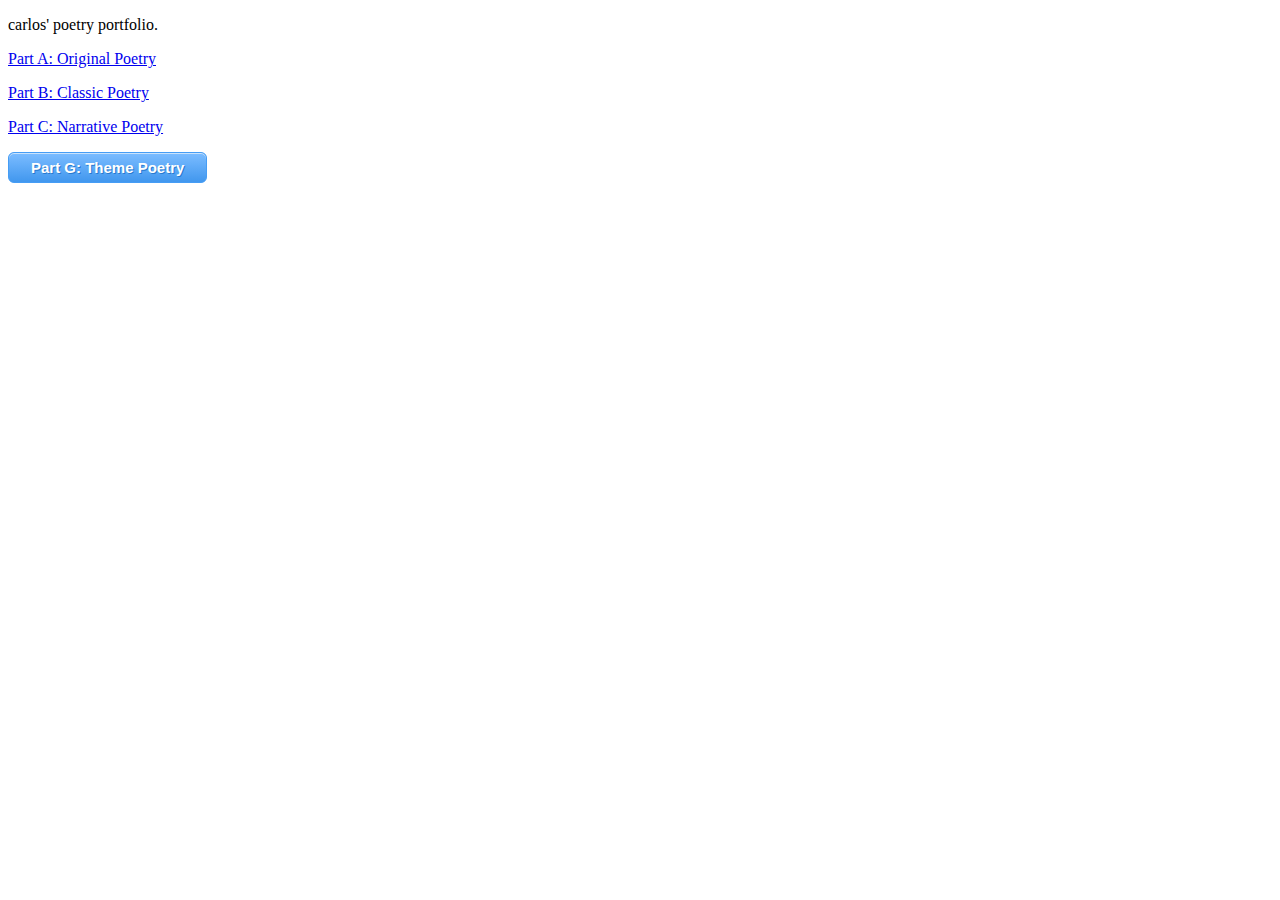
==== index.html @ 55b1aa80 "Restored homepage. for now." ====
<!DOCTYPE html>
<html>
	<head>
		<title> Carlos' Poetry Portfolio </title>
		<link rel = "stylesheet" type = "text/css" href="styles/homepage.css">
	</head>
	<body>
	<p> carlos' poetry portfolio. </p>
	<a href = "originalpoetry/index.html"> Part A: Original Poetry </a>
	<p> </p>
	<a href = "classicpoetry/index.html"> Part B: Classic Poetry </a>
	<p> </p>
	<a href = "narrativepoetry/index.html"> Part C: Narrative Poetry </a>
	<p> </p>
	<a href = "themepoetry/index.html" class = "narrativePoem"> Part G: Theme Poetry </a>
	</body>
</html>
---- styles/homepage.css ----
.narrativePoem {
	-moz-box-shadow:inset 0px 1px 0px 0px #cae3fc;
	-webkit-box-shadow:inset 0px 1px 0px 0px #cae3fc;
	box-shadow:inset 0px 1px 0px 0px #cae3fc;
	background:-webkit-gradient( linear, left top, left bottom, color-stop(0.05, #79bbff), color-stop(1, #4197ee) );
	background:-moz-linear-gradient( center top, #79bbff 5%, #4197ee 100% );
	filter:progid:DXImageTransform.Microsoft.gradient(startColorstr='#79bbff', endColorstr='#4197ee');
	background-color:#79bbff;
	-moz-border-radius:6px;
	-webkit-border-radius:6px;
	border-radius:6px;
	border:1px solid #469df5;
	display:inline-block;
	color:#ffffff;
	font-family:arial;
	font-size:15px;
	font-weight:bold;
	padding:6px 22px;
	text-decoration:none;
	text-shadow:1px 1px 0px #287ace;
}.narrativePoem:hover {
	background:-webkit-gradient( linear, left top, left bottom, color-stop(0.05, #4197ee), color-stop(1, #79bbff) );
	background:-moz-linear-gradient( center top, #4197ee 5%, #79bbff 100% );
	filter:progid:DXImageTransform.Microsoft.gradient(startColorstr='#4197ee', endColorstr='#79bbff');
	background-color:#4197ee;
}.narrativePoem:active {
	position:relative;
	top:1px;
}
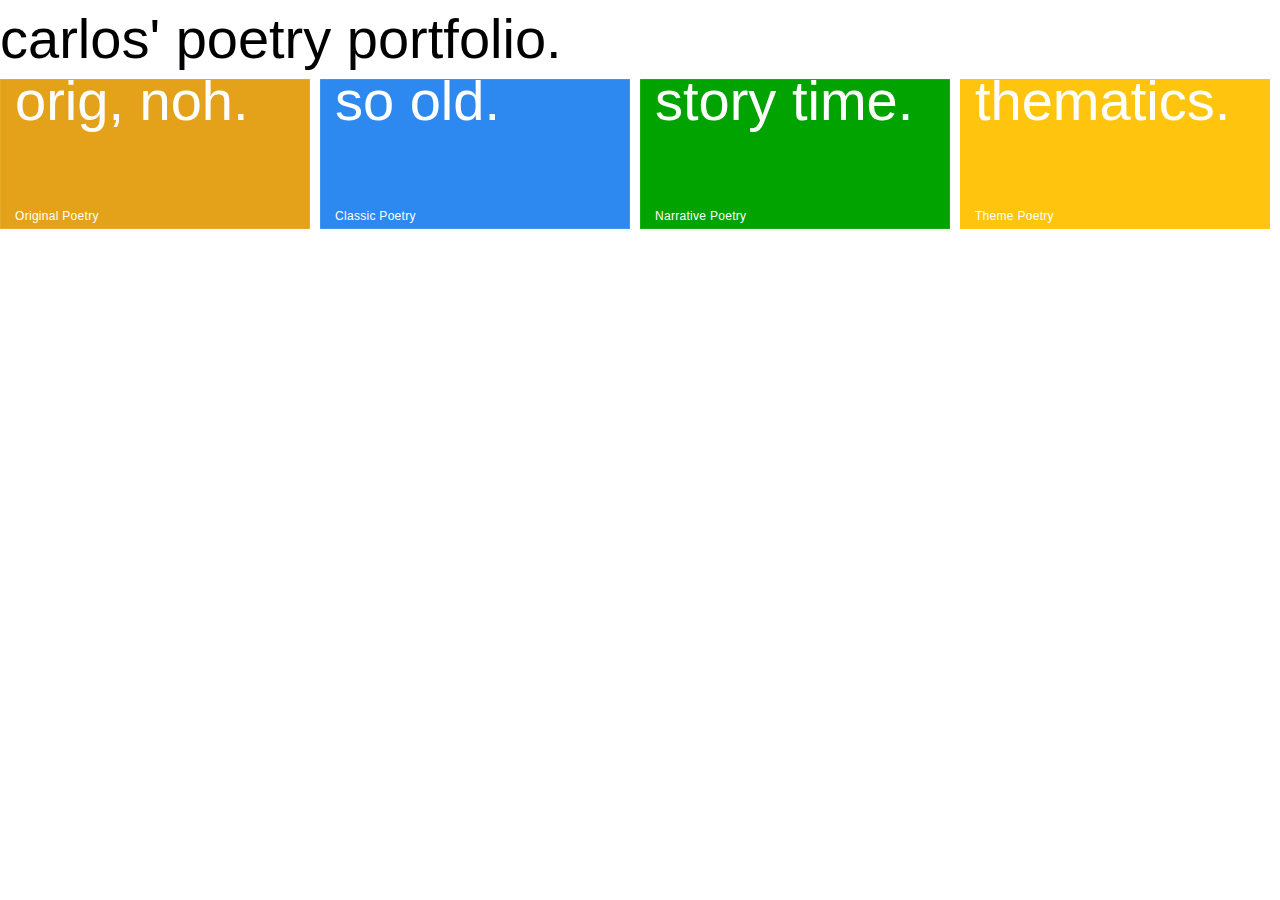
==== commit f51988c4: "Metro-fied home page. Have to marginate, but looks awesome already." ====
--- a/index.html
+++ b/index.html
@@ -3,15 +3,63 @@
 	<head>
 		<title> Carlos' Poetry Portfolio </title>
 		<link rel = "stylesheet" type = "text/css" href="styles/homepage.css">
+		<link rel = "stylesheet" type = "text/css" href="metrouicss/css/modern.css">
 	</head>
 	<body>
-	<p> carlos' poetry portfolio. </p>
-	<a href = "originalpoetry/index.html"> Part A: Original Poetry </a>
+	<h1> carlos' poetry portfolio. </h1>
 	<p> </p>
-	<a href = "classicpoetry/index.html"> Part B: Classic Poetry </a>
-	<p> </p>
-	<a href = "narrativepoetry/index.html"> Part C: Narrative Poetry </a>
-	<p> </p>
-	<a href = "themepoetry/index.html" class = "narrativePoem"> Part G: Theme Poetry </a>
+		<!-- ORIGINAL POETRY
+		------------------------------------>
+		<a href = "originalpoetry/index.html">
+		<div class = "tile double bg-color-orange">
+			<div class = "tile-content">
+				<h1> orig, noh. </h1>
+				<div class = "brand">
+					<span class = "name"> Original Poetry </span>
+				</div>
+			</div>
+		</div>
+		</a>
+		
+		<!-- CLASSIC POETRY
+		----------------------------------->
+		<a href = "classicpoetry/index.html">
+		<div class = "tile double bg-color-blue">
+			<div class = "tile-content">
+				<h1> so old. </h1>
+				<div class = "brand">
+					<span class = "name"> Classic Poetry </span>
+				</div>
+			</div>
+		</div>
+		</a>
+	
+		<!-- NARRATIVE POETRY
+		---------------------------------->
+		<a href = "narrativepoetry/index.html">
+		<div class = "tile double bg-color-green">
+			<div class = "tile-content">
+				<h1> story time. </h1>
+				<div class = "brand">
+					<span class = "name"> Narrative Poetry </span>
+				</div>
+			</div>
+		</div>
+		</a>
+	
+	<!-- THEME POETRY
+	------------------------------------>
+	<a href = "themepoetry/index.html"> 
+	<div class = "tile double">
+		<div class = "tile-content bg-color-yellow">
+			<h1> thematics. </h1>
+			<div class = "brand">
+				<span class = "name"> Theme Poetry </span>
+			</div>
+		</div>
+	</div>
+	</a>
+	
+	</a>
 	</body>
 </html>--- a/metrouicss/css/modern.css
+++ b/metrouicss/css/modern.css
@@ -0,0 +1,6139 @@
+/*
+ * Metro UI CSS v 0.1.6
+ * Copyright 2012 Sergey Pimenov
+ * Licensed under the MIT Lilcense
+ */
+/*! normalize.css 2012-03-11T12:53 UTC - http://github.com/necolas/normalize.css */
+/* =============================================================================
+   HTML5 display definitions
+   ========================================================================== */
+/*
+ * Corrects block display not defined in IE6/7/8/9 & FF3
+ */
+article,
+aside,
+details,
+figcaption,
+figure,
+footer,
+header,
+hgroup,
+nav,
+section,
+summary {
+  display: block;
+}
+/*
+ * Corrects inline-block display not defined in IE6/7/8/9 & FF3
+ */
+audio,
+canvas,
+video {
+  display: inline-block;
+  *display: inline;
+  *zoom: 1;
+}
+/*
+ * Prevents modern browsers from displaying 'audio' without controls
+ * Remove excess height in iOS5 devices
+ */
+audio:not([controls]) {
+  display: none;
+  height: 0;
+}
+/*
+ * Addresses styling for 'hidden' attribute not present in IE7/8/9, FF3, S4
+ * Known issue: no IE6 support
+ */
+[hidden] {
+  display: none;
+}
+/* =============================================================================
+   Base
+   ========================================================================== */
+/*
+ * 1. Corrects text resizing oddly in IE6/7 when body font-size is set using em units
+ *    http://clagnut.com/blog/348/#c790
+ * 2. Prevents iOS text size adjust after orientation change, without disabling user zoom
+ *    www.456bereastreet.com/archive/201012/controlling_text_size_in_safari_for_ios_without_disabling_user_zoom/
+ */
+html {
+  font-size: 100%;
+  /* 1 */
+
+  -webkit-text-size-adjust: 100%;
+  /* 2 */
+
+  -ms-text-size-adjust: 100%;
+  /* 2 */
+
+}
+/*
+ * Addresses font-family inconsistency between 'textarea' and other form elements.
+ */
+html,
+button,
+input,
+select,
+textarea {
+  font-family: sans-serif;
+}
+/*
+ * Addresses margins handled incorrectly in IE6/7
+ */
+body {
+  margin: 0;
+}
+/* =============================================================================
+   Links
+   ========================================================================== */
+/*
+ * Addresses outline displayed oddly in Chrome
+ */
+a:focus {
+  outline: thin dotted;
+}
+/*
+ * Improves readability when focused and also mouse hovered in all browsers
+ * people.opera.com/patrickl/experiments/keyboard/test
+ */
+a:hover,
+a:active {
+  outline: 0;
+}
+/* =============================================================================
+   Typography
+   ========================================================================== */
+/*
+ * Addresses font sizes and margins set differently in IE6/7
+ * Addresses font sizes within 'section' and 'article' in FF4+, Chrome, S5
+ */
+h1 {
+  font-size: 2em;
+  margin: 0.67em 0;
+}
+h2 {
+  font-size: 1.5em;
+  margin: 0.83em 0;
+}
+h3 {
+  font-size: 1.17em;
+  margin: 1em 0;
+}
+h4 {
+  font-size: 1em;
+  margin: 1.33em 0;
+}
+h5 {
+  font-size: 0.83em;
+  margin: 1.67em 0;
+}
+h6 {
+  font-size: 0.75em;
+  margin: 2.33em 0;
+}
+/*
+ * Addresses styling not present in IE7/8/9, S5, Chrome
+ */
+abbr[title] {
+  border-bottom: 1px dotted;
+}
+/*
+ * Addresses style set to 'bolder' in FF3+, S4/5, Chrome
+*/
+b,
+strong {
+  font-weight: bold;
+}
+blockquote {
+  margin: 1em 40px;
+}
+/*
+ * Addresses styling not present in S5, Chrome
+ */
+dfn {
+  font-style: italic;
+}
+/*
+ * Addresses styling not present in IE6/7/8/9
+ */
+mark {
+  background: #ff0;
+  color: #000;
+}
+/*
+ * Addresses margins set differently in IE6/7
+ */
+p,
+pre {
+  margin: 1em 0;
+}
+/*
+ * Corrects font family set oddly in IE6, S4/5, Chrome
+ * en.wikipedia.org/wiki/User:Davidgothberg/Test59
+ */
+pre,
+code,
+kbd,
+samp {
+  font-family: monospace, serif;
+  _font-family: 'courier new', monospace;
+  font-size: 1em;
+}
+/*
+ * Improves readability of pre-formatted text in all browsers
+ */
+pre {
+  white-space: pre;
+  white-space: pre-wrap;
+  word-wrap: break-word;
+}
+/*
+ * 1. Addresses CSS quotes not supported in IE6/7
+ * 2. Addresses quote property not supported in S4
+ */
+/* 1 */
+q {
+  quotes: none;
+}
+/* 2 */
+q:before,
+q:after {
+  content: '';
+  content: none;
+}
+small {
+  font-size: 75%;
+}
+/*
+ * Prevents sub and sup affecting line-height in all browsers
+ * gist.github.com/413930
+ */
+sub,
+sup {
+  font-size: 75%;
+  line-height: 0;
+  position: relative;
+  vertical-align: baseline;
+}
+sup {
+  top: -0.5em;
+}
+sub {
+  bottom: -0.25em;
+}
+/* =============================================================================
+   Lists
+   ========================================================================== */
+/*
+ * Addresses margins set differently in IE6/7
+ */
+dl,
+menu,
+ol,
+ul {
+  margin: 1em 0;
+}
+dd {
+  margin: 0 0 0 40px;
+}
+/*
+ * Addresses paddings set differently in IE6/7
+ */
+menu,
+ol,
+ul {
+  padding: 0 0 0 40px;
+}
+/*
+ * Corrects list images handled incorrectly in IE7
+ */
+nav ul,
+nav ol {
+  list-style: none;
+  list-style-image: none;
+}
+/* =============================================================================
+   Embedded content
+   ========================================================================== */
+/*
+ * 1. Removes border when inside 'a' element in IE6/7/8/9, FF3
+ * 2. Improves image quality when scaled in IE7
+ *    code.flickr.com/blog/2008/11/12/on-ui-quality-the-little-things-client-side-image-resizing/
+ */
+img {
+  border: 0;
+  /* 1 */
+
+  -ms-interpolation-mode: bicubic;
+  /* 2 */
+
+}
+/*
+ * Corrects overflow displayed oddly in IE9
+ */
+svg:not(:root) {
+  overflow: hidden;
+}
+/* =============================================================================
+   Figures
+   ========================================================================== */
+/*
+ * Addresses margin not present in IE6/7/8/9, S5, O11
+ */
+figure {
+  margin: 0;
+}
+/* =============================================================================
+   Forms
+   ========================================================================== */
+/*
+ * Corrects margin displayed oddly in IE6/7
+ */
+form {
+  margin: 0;
+}
+/*
+ * Define consistent border, margin, and padding
+ */
+fieldset {
+  border: 1px solid #c0c0c0;
+  margin: 0 2px;
+  padding: 0.35em 0.625em 0.75em;
+}
+/*
+ * 1. Corrects color not being inherited in IE6/7/8/9
+ * 2. Corrects text not wrapping in FF3
+ * 3. Corrects alignment displayed oddly in IE6/7
+ */
+legend {
+  border: 0;
+  /* 1 */
+
+  padding: 0;
+  white-space: normal;
+  /* 2 */
+
+  *margin-left: -7px;
+  /* 3 */
+
+}
+/*
+ * 1. Corrects font size not being inherited in all browsers
+ * 2. Addresses margins set differently in IE6/7, FF3+, S5, Chrome
+ * 3. Improves appearance and consistency in all browsers
+ */
+button,
+input,
+select,
+textarea {
+  font-size: 100%;
+  /* 1 */
+
+  margin: 0;
+  /* 2 */
+
+  vertical-align: baseline;
+  /* 3 */
+
+  *vertical-align: middle;
+  /* 3 */
+
+}
+/*
+ * Addresses FF3/4 setting line-height on 'input' using !important in the UA stylesheet
+ */
+button,
+input {
+  line-height: normal;
+  /* 1 */
+
+}
+/*
+ * 1. Improves usability and consistency of cursor style between image-type 'input' and others
+ * 2. Corrects inability to style clickable 'input' types in iOS
+ * 3. Removes inner spacing in IE7 without affecting normal text inputs
+ *    Known issue: inner spacing remains in IE6
+ */
+button,
+input[type="button"],
+input[type="reset"],
+input[type="submit"] {
+  cursor: pointer;
+  /* 1 */
+
+  -webkit-appearance: button;
+  /* 2 */
+
+  *overflow: visible;
+  /* 3 */
+
+}
+/*
+ * Re-set default cursor for disabled elements
+ */
+button[disabled],
+input[disabled] {
+  cursor: default;
+}
+/*
+ * 1. Addresses box sizing set to content-box in IE8/9
+ * 2. Removes excess padding in IE8/9
+ * 3. Removes excess padding in IE7
+      Known issue: excess padding remains in IE6
+ */
+input[type="checkbox"],
+input[type="radio"] {
+  box-sizing: border-box;
+  /* 1 */
+
+  padding: 0;
+  /* 2 */
+
+  *height: 13px;
+  /* 3 */
+
+  *width: 13px;
+  /* 3 */
+
+}
+/*
+ * 1. Addresses appearance set to searchfield in S5, Chrome
+ * 2. Addresses box-sizing set to border-box in S5, Chrome (include -moz to future-proof)
+ */
+input[type="search"] {
+  -webkit-appearance: textfield;
+  /* 1 */
+
+  -moz-box-sizing: content-box;
+  -webkit-box-sizing: content-box;
+  /* 2 */
+
+  box-sizing: content-box;
+}
+/*
+ * Removes inner padding and search cancel button in S5, Chrome on OS X
+ */
+input[type="search"]::-webkit-search-decoration,
+input[type="search"]::-webkit-search-cancel-button {
+  -webkit-appearance: none;
+}
+/*
+ * Removes inner padding and border in FF3+
+ * www.sitepen.com/blog/2008/05/14/the-devils-in-the-details-fixing-dojos-toolbar-buttons/
+ */
+button::-moz-focus-inner,
+input::-moz-focus-inner {
+  border: 0;
+  padding: 0;
+}
+/*
+ * 1. Removes default vertical scrollbar in IE6/7/8/9
+ * 2. Improves readability and alignment in all browsers
+ */
+textarea {
+  overflow: auto;
+  /* 1 */
+
+  vertical-align: top;
+  /* 2 */
+
+}
+/* =============================================================================
+   Tables
+   ========================================================================== */
+/*
+ * Remove most spacing between table cells
+ */
+table {
+  border-collapse: collapse;
+  border-spacing: 0;
+}
+/*
+ * Metro UI CSS
+ * Copyright 2012 Sergey Pimenov
+ * Licensed under the MIT Lilcense
+ *
+ * Routines.less
+ */
+.place-left {
+  float: left !important;
+  margin-right: 10px;
+}
+.place-right {
+  float: right !important;
+  margin-left: 10px;
+}
+.scroll-y,
+.scroll-vertical {
+  overflow-y: scroll;
+}
+.scroll-x,
+.scroll-horizontal {
+  overflow-x: scroll;
+}
+.pos-rel {
+  position: relative;
+}
+.pos-abs {
+  position: absolute;
+}
+.pos-fix {
+  position: fixed;
+}
+.text-left {
+  text-align: left;
+}
+.text-right {
+  text-align: right;
+}
+.text-center {
+  text-align: center;
+}
+.text-justify {
+  text-align: justify;
+}
+.top-left {
+  position: absolute;
+  top: 0;
+  left: 0;
+}
+.top-right {
+  position: absolute;
+  top: 0;
+  right: 0;
+}
+.bottom-right {
+  position: absolute;
+  bottom: 0;
+  right: 0;
+}
+.bottom-left {
+  position: absolute;
+  bottom: 0;
+  left: 0;
+}
+.no-overflow {
+  overflow: hidden;
+}
+.no-display {
+  display: none;
+}
+.as-block {
+  display: block;
+  float: none !important;
+}
+.as-inline-block {
+  display: inline-block;
+}
+.nlm {
+  margin-left: 0 !important;
+}
+.nrm {
+  margin-right: 0 !important;
+}
+.clearfix {
+  *zoom: 1;
+}
+.clearfix:before,
+.clearfix:after {
+  display: table;
+  content: "";
+}
+.clearfix:after {
+  clear: both;
+}
+.padding5 {
+  padding: 5px;
+}
+.padding10 {
+  padding: 10px;
+}
+.padding15 {
+  padding: 15px;
+}
+.padding20 {
+  padding: 20px;
+}
+.padding30 {
+  padding: 30px;
+}
+.padding40 {
+  padding: 40px;
+}
+.padding80 {
+  padding: 80px;
+}
+.selected {
+  border: 4px #2d89ef solid;
+}
+.selected:after {
+  width: 0;
+  height: 0;
+  border-top: 40px solid #2d89ef;
+  border-left: 40px solid transparent;
+  position: absolute;
+  display: block;
+  right: 0;
+  content: ".";
+  top: 0;
+  z-index: 1000;
+}
+.selected:before {
+  position: absolute;
+  content: "\2714";
+  color: #fff;
+  right: 5px;
+  font-family: Tahoma;
+  z-index: 2000;
+}
+.border {
+  border: 1px #ccc solid;
+}
+/*
+ * Metro UI CSS
+ * Copyright 2012 Sergey Pimenov
+ * Licensed under the MIT Lilcense
+ *
+ * Variables.less
+ */
+.fg-color-blue {
+  color: #2d89ef !important;
+}
+.fg-color-blueLight {
+  color: #eff4ff !important;
+}
+.fg-color-blueDark {
+  color: #2b5797 !important;
+}
+.fg-color-green {
+  color: #00a300 !important;
+}
+.fg-color-greenLight {
+  color: #99b433 !important;
+}
+.fg-color-greenDark {
+  color: #1e7145 !important;
+}
+.fg-color-red {
+  color: #b91d47 !important;
+}
+.fg-color-yellow {
+  color: #ffc40d !important;
+}
+.fg-color-orange {
+  color: #e3a21a !important;
+}
+.fg-color-orangeDark {
+  color: #da532c !important;
+}
+.fg-color-pink {
+  color: #9f00a7 !important;
+}
+.fg-color-pinkDark {
+  color: #7e3878 !important;
+}
+.fg-color-purple {
+  color: #603cba !important;
+}
+.fg-color-darken {
+  color: #1d1d1d !important;
+}
+.fg-color-lighten {
+  color: #d5e7ec !important;
+}
+.fg-color-white {
+  color: #ffffff !important;
+}
+.fg-color-grayDark {
+  color: #525252 !important;
+}
+.bg-color-blue {
+  background-color: #2d89ef !important;
+}
+.bg-color-blueLight {
+  background-color: #eff4ff !important;
+}
+.bg-color-blueDark {
+  background-color: #2b5797 !important;
+}
+.bg-color-green {
+  background-color: #00a300 !important;
+}
+.bg-color-greenLight {
+  background-color: #99b433 !important;
+}
+.bg-color-greenDark {
+  background-color: #1e7145 !important;
+}
+.bg-color-red {
+  background-color: #b91d47 !important;
+}
+.bg-color-yellow {
+  background-color: #ffc40d !important;
+}
+.bg-color-orange {
+  background-color: #e3a21a !important;
+}
+.bg-color-orangeDark {
+  background-color: #da532c !important;
+}
+.bg-color-pink {
+  background-color: #9f00a7 !important;
+}
+.bg-color-pinkDark {
+  background-color: #7e3878 !important;
+}
+.bg-color-purple {
+  background-color: #603cba !important;
+}
+.bg-color-darken {
+  background-color: #1d1d1d !important;
+}
+.bg-color-lighten {
+  background-color: #d5e7ec !important;
+}
+.bg-color-white {
+  background-color: #ffffff !important;
+}
+.bg-color-grayDark {
+  background-color: #525252 !important;
+}
+[class*=border-color] {
+  border: 2px solid;
+}
+.border-color-blue {
+  border-color: #2d89ef !important;
+}
+.border-color-blueLight {
+  border-color: #eff4ff !important;
+}
+.border-color-blueDark {
+  border-color: #2b5797 !important;
+}
+.border-color-green {
+  border-color: #00a300 !important;
+}
+.border-color-greenLight {
+  border-color: #99b433 !important;
+}
+.border-color-greenDark {
+  border-color: #1e7145 !important;
+}
+.border-color-red {
+  border-color: #b91d47 !important;
+}
+.border-color-yellow {
+  border-color: #ffc40d !important;
+}
+.border-color-orange {
+  border-color: #e3a21a !important;
+}
+.border-color-orangeDark {
+  border-color: #da532c !important;
+}
+.border-color-pink {
+  border-color: #9f00a7 !important;
+}
+.border-color-pinkDark {
+  border-color: #7e3878 !important;
+}
+.border-color-purple {
+  border-color: #603cba !important;
+}
+.border-color-darken {
+  border-color: #1d1d1d !important;
+}
+.border-color-lighten {
+  border-color: #d5e7ec !important;
+}
+.border-color-white {
+  border-color: #ffffff !important;
+}
+.border-color-grayDark {
+  border-color: #525252 !important;
+}
+*:hover[class=outline-color] {
+  outline: 3px solid;
+}
+.outline-color-blue {
+  outline-color: #2d89ef !important;
+}
+.outline-color-blueLight {
+  outline-color: #eff4ff !important;
+}
+.outline-color-blueDark {
+  outline-color: #2b5797 !important;
+}
+.outline-color-green {
+  outline-color: #00a300 !important;
+}
+.outline-color-greenLight {
+  outline-color: #99b433 !important;
+}
+.outline-color-greenDark {
+  outline-color: #1e7145 !important;
+}
+.outline-color-red {
+  outline-color: #b91d47 !important;
+}
+.outline-color-yellow {
+  outline-color: #ffc40d !important;
+}
+.outline-color-orange {
+  outline-color: #e3a21a !important;
+}
+.outline-color-orangeDark {
+  outline-color: #da532c !important;
+}
+.outline-color-pink {
+  outline-color: #9f00a7 !important;
+}
+.outline-color-pinkDark {
+  outline-color: #7e3878 !important;
+}
+.outline-color-purple {
+  outline-color: #603cba !important;
+}
+.outline-color-darken {
+  outline-color: #1d1d1d !important;
+}
+.outline-color-lighten {
+  outline-color: #d5e7ec !important;
+}
+.outline-color-white {
+  outline-color: #ffffff !important;
+}
+.outline-color-grayDark {
+  outline-color: #525252 !important;
+}
+/*
+ * Metro UI CSS
+ * Copyright 2012 Sergey Pimenov
+ * Licensed under the MIT Lilcense
+ *
+ * Bricks.less
+ *
+ */
+.item-margin {
+  margin: 0 10px 10px 0;
+}
+.column-margin {
+  margin: 0 20px 10px 0;
+}
+.group-margin {
+  margin: 0 80px 10px 0;
+}
+.brick {
+  position: relative;
+  margin: 0 10px 10px 0;
+  display: block;
+  float: none !important;
+}
+.short-brick {
+  position: relative;
+  margin: 0 10px 10px 0;
+  display: block;
+  float: none !important;
+  width: 150px;
+  height: 150px;
+}
+.medium-brick {
+  position: relative;
+  margin: 0 10px 10px 0;
+  display: block;
+  float: none !important;
+  width: 310px;
+  height: 150px;
+}
+/*
+.badge {
+    .brick;
+    width: @subunit*7;
+    height: @subunit*6;
+    padding-top: @subunit;
+    #font > .control;
+    color: @darken;
+    text-align: center;
+}
+*/
+.square {
+  display: block;
+  float: left;
+  margin-right: 10px;
+  height: 20px;
+  width: 20px;
+}
+/*
+ * Metro UI CSS
+ * Copyright 2012 Sergey Pimenov
+ * Licensed under the MIT Lilcense
+ *
+ * Typography.less
+ *
+ */
+@font-face {
+  font-family: 'PT Serif Caption';
+  font-style: normal;
+  font-weight: 400;
+  src: local('PT Serif Caption'), local('PTSerif-Caption'), url(http://themes.googleusercontent.com/static/fonts/ptserifcaption/v4/7xkFOeTxxO1GMC1suOUYWWhBabBbEjGd1iRmpyoZukE.woff) format('woff');
+}
+@font-face {
+  font-family: 'Open Sans';
+  font-style: normal;
+  font-weight: 700;
+  src: local('Open Sans Bold'), local('OpenSans-Bold'), url(http://themes.googleusercontent.com/static/fonts/opensans/v6/k3k702ZOKiLJc3WVjuplzJ1r3JsPcQLi8jytr04NNhU.woff) format('woff');
+}
+@font-face {
+  font-family: 'Open Sans';
+  font-style: normal;
+  font-weight: 300;
+  src: local('Open Sans Light'), local('OpenSans-Light'), url(http://themes.googleusercontent.com/static/fonts/opensans/v6/DXI1ORHCpsQm3Vp6mXoaTZ1r3JsPcQLi8jytr04NNhU.woff) format('woff');
+}
+@font-face {
+  font-family: 'Open Sans';
+  font-style: normal;
+  font-weight: 800;
+  src: local('Open Sans Extrabold'), local('OpenSans-Extrabold'), url(http://themes.googleusercontent.com/static/fonts/opensans/v6/EInbV5DfGHOiMmvb1Xr-hp1r3JsPcQLi8jytr04NNhU.woff) format('woff');
+}
+@font-face {
+  font-family: 'Open Sans';
+  font-style: normal;
+  font-weight: 400;
+  src: local('Open Sans'), local('OpenSans'), url(http://themes.googleusercontent.com/static/fonts/opensans/v6/K88pR3goAWT7BTt32Z01mz8E0i7KZn-EPnyo3HZu7kw.woff) format('woff');
+}
+.text-rest-state {
+  color: #000000;
+}
+.text-rest2-state {
+  color: rgba(0, 0, 0, 0.6);
+}
+.text-hover-state {
+  color: rgba(0, 0, 0, 0.8);
+}
+.text-pressed-state {
+  color: rgba(0, 0, 0, 0.4);
+}
+#font .header {
+  font-family: 'Segoe UI Light', 'Open Sans', Verdana, Arial, Helvetica, sans-serif;
+  font-weight: 200;
+  font-size: 42pt;
+  letter-spacing: 0.00em;
+  line-height: 44pt;
+}
+#font .subheader,
+#font .subheader-secondary {
+  font-family: 'Segoe UI Light', 'Open Sans', Verdana, Arial, Helvetica, sans-serif;
+  font-weight: 200;
+  font-size: 20pt;
+  letter-spacing: 0.01em;
+  line-height: 24pt;
+}
+#font .subheader-smaller,
+#font .subheader-secondary-smaller {
+  font-family: 'Segoe UI Light', 'Open Sans', Verdana, Arial, Helvetica, sans-serif;
+  font-weight: 200;
+  letter-spacing: 0.01em;
+  line-height: 24pt;
+  font-size: 16pt;
+}
+#font .small-subheader,
+#font .small-subheader-secondary {
+  font-family: 'Segoe UI Semibold', 'Open Sans', Verdana, Arial, Helvetica, sans-serif;
+  font-weight: 600;
+  font-size: 11pt;
+  letter-spacing: 0.01em;
+  line-height: 14pt;
+}
+#font .navigation {
+  font-family: 'Segoe UI', 'Open Sans', Verdana, Arial, Helvetica, sans-serif;
+  font-weight: 400;
+  font-size: 11pt;
+  letter-spacing: 0.01em;
+  line-height: 14pt;
+}
+#font .body,
+#font .body-secondary,
+#font .normal {
+  font-family: 'Segoe UI Semilight', 'Open Sans', Verdana, Arial, Helvetica, sans-serif;
+  font-weight: 300;
+  font-size: 11pt;
+  letter-spacing: 0.02em;
+  line-height: 20px;
+}
+#font .link {
+  font-family: 'Segoe UI', 'Open Sans', Verdana, Arial, Helvetica, sans-serif;
+  font-weight: 400;
+  font-size: 11pt;
+}
+#font .tertiary,
+#font .tertiary-secondary {
+  font-family: 'Segoe UI', 'Open Sans', Verdana, Arial, Helvetica, sans-serif;
+  font-weight: 400;
+  font-size: 9pt;
+}
+#font .control {
+  font-family: 'Segoe UI', 'Open Sans', Verdana, Arial, Helvetica, sans-serif;
+  font-weight: 400;
+  font-size: 9pt;
+}
+#font .small {
+  font-family: 'Segoe UI', 'Open Sans', Verdana, Arial, Helvetica, sans-serif;
+  font-weight: 300;
+  font-size: 8pt;
+}
+#font .long-text {
+  font-family: 'PT Serif Caption', sans-serif, serif !important;
+  font-weight: 300;
+  font-size: 10pt;
+  letter-spacing: 0.02em;
+  line-height: 20px;
+}
+#font .long-text-smaller {
+  font-family: 'PT Serif Caption', sans-serif, serif !important;
+  font-weight: 300;
+  font-size: 10pt;
+  letter-spacing: 0.02em;
+  line-height: 20px;
+  font-size: 9pt;
+}
+#font .long-text-lead {
+  font-family: 'PT Serif Caption', sans-serif, serif !important;
+  font-weight: 300;
+  font-size: 10pt;
+  letter-spacing: 0.02em;
+  line-height: 20px;
+  font-size: 20pt;
+}
+#state .header,
+#state .subheader,
+#state .small-subheader,
+#state .navigation,
+#state .body,
+#state .tertiary {
+  color: #000000;
+}
+#state .header:hover,
+#state .subheader:hover,
+#state .small-subheader:hover,
+#state .navigation:hover,
+#state .body:hover,
+#state .tertiary:hover {
+  color: rgba(0, 0, 0, 0.8);
+}
+#state .header:active,
+#state .subheader:active,
+#state .small-subheader:active,
+#state .navigation:active,
+#state .body:active,
+#state .tertiary:active {
+  color: rgba(0, 0, 0, 0.4);
+}
+#state .subheader-secondary,
+#state .subheader-secondary-smaller,
+#state .small-subheader,
+#state .small-subheader-secondary,
+#state .body-secondary,
+#state .tertiary-secondary {
+  color: rgba(0, 0, 0, 0.6);
+}
+#state .subheader-secondary:hover,
+#state .subheader-secondary-smaller:hover,
+#state .small-subheader:hover,
+#state .small-subheader-secondary:hover,
+#state .body-secondary:hover,
+#state .tertiary-secondary:hover {
+  color: rgba(0, 0, 0, 0.8);
+}
+#state .subheader-secondary:active,
+#state .subheader-secondary-smaller:active,
+#state .small-subheader:active,
+#state .small-subheader-secondary:active,
+#state .body-secondary:active,
+#state .tertiary-secondary:active {
+  color: rgba(0, 0, 0, 0.4);
+}
+#state .link {
+  color: #2e92cf;
+}
+#state .link:hover {
+  color: rgba(45, 173, 237, 0.8);
+}
+#state .link:active {
+  color: rgba(45, 173, 237, 0.6);
+}
+a,
+.link {
+  font-family: 'Segoe UI', 'Open Sans', Verdana, Arial, Helvetica, sans-serif;
+  font-weight: 400;
+  font-size: 11pt;
+  color: #2e92cf;
+  text-decoration: none;
+}
+a:hover,
+.link:hover {
+  color: rgba(45, 173, 237, 0.8);
+}
+a:active,
+.link:active {
+  color: rgba(45, 173, 237, 0.6);
+}
+h1,
+h2,
+h3,
+h4,
+h5,
+h6 {
+  margin: 10px 0;
+  padding: 0;
+}
+h1 {
+  font-family: 'Segoe UI Light', 'Open Sans', Verdana, Arial, Helvetica, sans-serif;
+  font-weight: 200;
+  font-size: 42pt;
+  letter-spacing: 0.00em;
+  line-height: 44pt;
+  color: #000000;
+}
+h1:hover {
+  color: rgba(0, 0, 0, 0.8);
+}
+h1:active {
+  color: rgba(0, 0, 0, 0.4);
+}
+h2 {
+  font-family: 'Segoe UI Light', 'Open Sans', Verdana, Arial, Helvetica, sans-serif;
+  font-weight: 200;
+  font-size: 20pt;
+  letter-spacing: 0.01em;
+  line-height: 24pt;
+  color: #000000;
+}
+h2:hover {
+  color: rgba(0, 0, 0, 0.8);
+}
+h2:active {
+  color: rgba(0, 0, 0, 0.4);
+}
+h3 {
+  font-family: 'Segoe UI Light', 'Open Sans', Verdana, Arial, Helvetica, sans-serif;
+  font-weight: 200;
+  font-size: 20pt;
+  letter-spacing: 0.01em;
+  line-height: 24pt;
+  color: rgba(0, 0, 0, 0.6);
+  font-size: 16pt;
+  line-height: 24px;
+}
+h3:hover {
+  color: rgba(0, 0, 0, 0.8);
+}
+h3:active {
+  color: rgba(0, 0, 0, 0.4);
+}
+h4 {
+  font-family: 'Segoe UI Semibold', 'Open Sans', Verdana, Arial, Helvetica, sans-serif;
+  font-weight: 600;
+  font-size: 11pt;
+  letter-spacing: 0.01em;
+  line-height: 14pt;
+  color: #000000;
+  color: rgba(0, 0, 0, 0.6);
+}
+h4:hover {
+  color: rgba(0, 0, 0, 0.8);
+}
+h4:active {
+  color: rgba(0, 0, 0, 0.4);
+}
+h4:hover {
+  color: rgba(0, 0, 0, 0.8);
+}
+h4:active {
+  color: rgba(0, 0, 0, 0.4);
+}
+h5 {
+  font-family: 'Segoe UI Semibold', 'Open Sans', Verdana, Arial, Helvetica, sans-serif;
+  font-weight: 600;
+  font-size: 11pt;
+  letter-spacing: 0.01em;
+  line-height: 14pt;
+  color: rgba(0, 0, 0, 0.6);
+  font-size: 90%;
+}
+h5:hover {
+  color: rgba(0, 0, 0, 0.8);
+}
+h5:active {
+  color: rgba(0, 0, 0, 0.4);
+}
+h6 {
+  font-family: 'Segoe UI Semibold', 'Open Sans', Verdana, Arial, Helvetica, sans-serif;
+  font-weight: 600;
+  font-size: 11pt;
+  letter-spacing: 0.01em;
+  line-height: 14pt;
+  color: rgba(0, 0, 0, 0.6);
+  font-size: 80%;
+}
+h6:hover {
+  color: rgba(0, 0, 0, 0.8);
+}
+h6:active {
+  color: rgba(0, 0, 0, 0.4);
+}
+body,
+p {
+  font-family: 'Segoe UI Semilight', 'Open Sans', Verdana, Arial, Helvetica, sans-serif;
+  font-weight: 300;
+  font-size: 11pt;
+  letter-spacing: 0.02em;
+  line-height: 20px;
+}
+p.long-text {
+  font-family: 'PT Serif Caption', sans-serif, serif !important;
+  font-weight: 300;
+  font-size: 10pt;
+  letter-spacing: 0.02em;
+  line-height: 20px;
+}
+p {
+  margin: 0 0 10px;
+}
+p.indent:first-letter {
+  padding-left: 25px;
+}
+.lead {
+  font-size: 120%;
+  line-height: 26px;
+}
+.tertiary-info-text,
+.tertiary-text {
+  font-family: 'Segoe UI', 'Open Sans', Verdana, Arial, Helvetica, sans-serif;
+  font-weight: 400;
+  font-size: 9pt;
+  color: #000000;
+}
+.tertiary-info-text:hover,
+.tertiary-text:hover {
+  color: rgba(0, 0, 0, 0.8);
+}
+.tertiary-info-text:active,
+.tertiary-text:active {
+  color: rgba(0, 0, 0, 0.4);
+}
+.tertiary-info-secondary-text,
+.tertiary-secondary-text {
+  font-family: 'Segoe UI', 'Open Sans', Verdana, Arial, Helvetica, sans-serif;
+  font-weight: 400;
+  font-size: 9pt;
+  color: rgba(0, 0, 0, 0.6);
+}
+.tertiary-info-secondary-text:hover,
+.tertiary-secondary-text:hover {
+  color: rgba(0, 0, 0, 0.8);
+}
+.tertiary-info-secondary-text:active,
+.tertiary-secondary-text:active {
+  color: rgba(0, 0, 0, 0.4);
+}
+abbr.initialism {
+  font-size: 90%;
+  text-transform: uppercase !important;
+}
+abbr[title] {
+  cursor: help !important;
+}
+address {
+  display: block;
+  margin-bottom: 20px;
+  font-family: 'Segoe UI Semilight', 'Open Sans', Verdana, Arial, Helvetica, sans-serif;
+  font-weight: 300;
+  font-size: 11pt;
+  letter-spacing: 0.02em;
+  line-height: 20px;
+  line-height: 20px;
+  font-style: normal;
+}
+blockquote {
+  margin: 0;
+  padding: 5px 20px;
+  border-left: 4px #ccc solid;
+  display: block;
+  background-color: rgba(204, 204, 204, 0.1);
+}
+blockquote p {
+  margin-bottom: 0;
+}
+blockquote small:before {
+  content: '\2014';
+  color: rgba(0, 0, 0, 0.4);
+  margin-right: 5px;
+}
+blockquote.place-right {
+  float: none !important;
+  text-align: right;
+  border: 0;
+  border-right: 4px #ccc solid;
+}
+blockquote.place-right small {
+  text-align: right;
+}
+blockquote.place-right small:before {
+  content: "";
+}
+blockquote.place-right small:after {
+  content: '\2014';
+  color: rgba(0, 0, 0, 0.4);
+  margin-left: 5px;
+}
+ul,
+ol {
+  padding: 0;
+  margin: 0 0 10px 0px;
+  display: block;
+}
+ul:nth-child(1) {
+  margin-left: 25px;
+}
+ul ul,
+ul ol,
+ol ol,
+ol ul {
+  margin-bottom: 0 !important;
+}
+ul {
+  list-style-position: inside;
+  list-style-type: disc;
+}
+ul ul {
+  list-style-type: circle;
+}
+ul,
+ol {
+  list-style-position: inside;
+}
+ul li,
+ol li {
+  display: list-item;
+  font-size: 14px;
+  line-height: 20px;
+}
+ol {
+  list-style-type: decimal;
+}
+ul.unstyled,
+ol.unstyled,
+.unstyled {
+  margin-left: 0;
+  list-style: none;
+}
+/*
+ * Metro UI CSS
+ * Copyright 2012 Sergey Pimenov
+ * Licensed under the MIT Lilcense
+ *
+ * Layout.less
+ */
+*,
+*:after,
+*:before {
+  -webkit-box-sizing: border-box;
+  -moz-box-sizing: border-box;
+  box-sizing: border-box;
+}
+.one-column {
+  -moz-columns: 1;
+  -webkit-columns: 1;
+  columns: 1;
+  -moz-column-gap: 20px;
+  -webkit-column-gap: 20px;
+  column-gap: 20px;
+}
+.two-columns {
+  -moz-columns: 2;
+  -webkit-columns: 2;
+  columns: 2;
+  -moz-column-gap: 20px;
+  -webkit-column-gap: 20px;
+  column-gap: 20px;
+}
+.three-columns {
+  -moz-columns: 3;
+  -webkit-columns: 3;
+  columns: 3;
+  -moz-column-gap: 20px;
+  -webkit-column-gap: 20px;
+  column-gap: 20px;
+}
+.four-columns {
+  -moz-columns: 4;
+  -webkit-columns: 4;
+  columns: 4;
+  -moz-column-gap: 20px;
+  -webkit-column-gap: 20px;
+  column-gap: 20px;
+}
+.five-columns {
+  -moz-columns: 5;
+  -webkit-columns: 5;
+  columns: 5;
+  -moz-column-gap: 20px;
+  -webkit-column-gap: 20px;
+  column-gap: 20px;
+}
+.page {
+  position: relative;
+  height: 100%;
+  min-height: 100%;
+  width: 100%;
+  *zoom: 1;
+}
+.page:before,
+.page:after {
+  display: table;
+  content: "";
+}
+.page:after {
+  clear: both;
+}
+.page .page-header {
+  width: 100%;
+  position: relative;
+  display: block;
+}
+.page .page-header .page-header-content {
+  height: 100px;
+  min-height: 100px;
+  width: 100%;
+  position: relative;
+  display: block;
+}
+.page .page-header .page-header-content h1,
+.page .page-header .page-header-content h2,
+.page .page-header .page-header-content h3,
+.page .page-header .page-header-content h4,
+.page .page-header .page-header-content h5 {
+  position: absolute;
+  margin: 0;
+  padding: 0;
+  left: 20px;
+  bottom: 0;
+}
+.page .page-header .page-header-content h1 small {
+  font-size: 12pt;
+  margin-left: 5px;
+}
+.page .page-header .page-header-content h1.sub-menu {
+  cursor: pointer;
+}
+.page .page-header .page-header-content h1.sub-menu:after {
+  position: absolute;
+  content: "\3009";
+  display: inline-block;
+  font-size: 10pt;
+  bottom: -5px;
+  right: -15px;
+  -webkit-transform: rotate(90deg);
+  -moz-transform: rotate(90deg);
+  -ms-transform: rotate(90deg);
+  -o-transform: rotate(90deg);
+  transform: rotate(90deg);
+}
+.page .page-header .page-header-content  > .page-back {
+  position: absolute;
+  top: 34px;
+  left: 30px;
+}
+.page .page-header .page-header-content .user-login {
+  float: right;
+  margin: 55px 44px 0 0;
+  cursor: pointer;
+}
+.page .page-header .page-header-content .user-login .avatar {
+  float: right;
+  border: 1px #ccc solid;
+  width: 40px;
+  height: 40px;
+}
+.page .page-header .page-header-content .user-login .avatar img {
+  width: 100%;
+  height: 100%;
+}
+.page .page-header .page-header-content .user-login .name {
+  float: left;
+  margin: 0px 10px;
+  text-align: right;
+}
+.page .page-header .page-header-content .user-login .name .first-name {
+  font-family: "Open Sans", sans-serif, sans;
+  font-size: 18pt;
+  display: block;
+  margin: 0;
+}
+.page .page-header .page-header-content .user-login .name .last-name {
+  font-family: "Open Sans", sans-serif, sans;
+  font-size: 10pt;
+  display: block;
+  margin: 0;
+}
+.page .page-region {
+  display: block;
+}
+.page .page-region .page-region-content {
+  padding-top: 10px;
+  padding-left: 0;
+  padding-right: 0;
+  padding-bottom: 20px;
+  display: block;
+  height: 100%;
+  position: relative;
+}
+.page.secondary .page-header .page-header-content h1,
+.page.secondary .page-header .page-header-content h2,
+.page.secondary .page-header .page-header-content h3,
+.page.secondary .page-header .page-header-content h4,
+.page.secondary .page-header .page-header-content h5 {
+  position: absolute;
+  margin: 0;
+  padding: 0;
+  left: 120px;
+  bottom: 0;
+}
+.page.secondary .page-region .page-region-content {
+  padding-left: 120px;
+}
+.page.snapped {
+  width: 33.33%;
+  height: 100%;
+  float: left;
+  border-right: 1px #ccc solid;
+}
+.page.fill {
+  width: 66.66%;
+  height: 100%;
+  float: right;
+  border-left: 1px #ccc solid;
+}
+.page.snapped .page .page-header .page-header-content h1,
+.page.snapped .page .page-header .page-header-content h2,
+.page.snapped .page .page-header .page-header-content h3,
+.page.snapped .page .page-header .page-header-content h4,
+.page.snapped .page .page-header .page-header-content h5 {
+  margin-left: 20px;
+}
+.page.snapped .page .page-region .page-region-content {
+  padding-left: 20px;
+}
+.page.fixed-header .page-header {
+  position: fixed;
+  top: 0;
+  left: 0;
+  right: 0;
+}
+.page.fixed-header .page-region {
+  padding-top: 140px;
+}
+.page.with-sidebar .page-region {
+  margin-left: 220px;
+  width: auto;
+  *zoom: 1;
+}
+.page.with-sidebar .page-region .page-region-content {
+  padding-left: 20px;
+}
+.page.with-sidebar .page-region:before,
+.page.with-sidebar .page-region:after {
+  display: table;
+  content: "";
+}
+.page.with-sidebar .page-region:after {
+  clear: both;
+}
+.app-bar {
+  position: absolute;
+  bottom: 0;
+  left: 0;
+  right: 0;
+  min-height: 100px;
+  background-color: #1d1d1d !important;
+}
+.charms {
+  position: absolute;
+  right: 0;
+  top: 0;
+  bottom: 0;
+  height: 100%;
+  min-width: 200px;
+  width: auto;
+}
+.charms.place-left {
+  left: 0;
+  right: auto;
+}
+.message-dialog {
+  position: absolute;
+  left: 0;
+  right: 0;
+  height: auto;
+  min-height: 100px;
+  top: 30%;
+  padding: 10px 10px 0;
+}
+.error-bar,
+.warning-bar,
+.info-bar {
+  position: absolute;
+  top: 0;
+  left: 0;
+  right: 0;
+  padding: 10px 20px;
+  color: #fff;
+  min-height: 100px;
+}
+.error-bar {
+  background-color: #b91d47 !important;
+}
+.warning-bar {
+  background-color: #ffc40d !important;
+}
+.info-bar {
+  background-color: #2d89ef !important;
+}
+/*
+ * Metro UI CSS
+ * Copyright 2012 Sergey Pimenov
+ * Licensed under the MIT Lilcense
+ *
+ * Buttons.less
+ */
+.modern-ui-logo,
+.metro-ui-logo {
+  height: 28px;
+  width: 28px;
+  display: block;
+  background-image: url([data-uri]);
+  -webkit-background-size: cover;
+  -moz-background-size: cover;
+  -o-background-size: cover;
+  background-size: cover;
+}
+.back-button {
+  height: 32px;
+  width: 32px;
+  display: block;
+  background-image: url([data-uri]);
+  -webkit-background-size: cover;
+  -moz-background-size: cover;
+  -o-background-size: cover;
+  background-size: cover;
+}
+.back-button.big {
+  height: 48px;
+  width: 48px;
+  left: 36px;
+  top: 40px;
+}
+button,
+.button {
+  font-family: 'Segoe UI', 'Open Sans', Verdana, Arial, Helvetica, sans-serif;
+  font-weight: 400;
+  font-size: 9pt;
+  min-width: 90px;
+  min-height: 32px;
+  height: 32px;
+  background-color: #ccc;
+  border: 1px transparent solid;
+  color: #353535;
+  margin-right: 10px;
+  margin-bottom: 10px;
+  border-raduis: 0;
+  display: inline-block;
+  text-align: center;
+  vertical-align: middle;
+  cursor: pointer;
+  padding: 4px 10px;
+  position: relative;
+}
+button.standart,
+.button.standart {
+  min-width: 90px;
+  min-height: 32px;
+}
+button:active,
+.button:active,
+button.default:active,
+.button.default:active {
+  top: 1px;
+  left: 1px;
+}
+button:disabled,
+.button:disabled,
+button.disabled,
+.button.disabled {
+  background-color: #eaeaea;
+  color: #bebebe;
+  cursor: not-allowed;
+}
+button.default,
+.button.default {
+  background-color: #008287;
+  color: #fff;
+}
+button:focus,
+.button:focus {
+  outline: 0;
+  border: 1px #353535 dotted;
+}
+a.button:hover,
+a.button:active {
+  color: inherit;
+}
+button.mini,
+.button.mini,
+.tool-button.mini {
+  min-height: 24px;
+  min-width: 24px;
+  height: 26px;
+  font-size: .8em;
+}
+button.big,
+.button.big,
+.tool-button.big {
+  min-height: 48px;
+  height: 48px;
+  font-size: 1.2em;
+}
+.tool-button.mini {
+  min-width: 22px;
+  width: 22px;
+}
+.tool-button.big {
+  min-width: 48px;
+  width: 48px;
+}
+.command-button {
+  width: 330px;
+  text-align: left;
+  padding: 10px 20px;
+  height: auto;
+  color: #000;
+  background-color: #ccc;
+  font-family: 'Segoe UI Semilight', 'Open Sans', Verdana, Arial, Helvetica, sans-serif;
+  font-weight: 300;
+  font-size: 11pt;
+  letter-spacing: 0.02em;
+  line-height: 20px;
+}
+.command-button  > small {
+  display: block;
+  font-family: 'Segoe UI Semilight', 'Open Sans', Verdana, Arial, Helvetica, sans-serif;
+  font-weight: 300;
+  font-size: 11pt;
+  letter-spacing: 0.02em;
+  line-height: 20px;
+  font-size: 10pt;
+  color: #505050;
+}
+.command-button.default  > small {
+  color: #ccc;
+}
+.tool-button {
+  font-family: 'Segoe UI', 'Open Sans', Verdana, Arial, Helvetica, sans-serif;
+  font-weight: 400;
+  font-size: 9pt;
+  min-width: 90px;
+  min-height: 32px;
+  height: 32px;
+  background-color: #ccc;
+  border: 1px transparent solid;
+  color: #353535;
+  margin-right: 10px;
+  margin-bottom: 10px;
+  border-raduis: 0;
+  display: inline-block;
+  text-align: center;
+  vertical-align: middle;
+  cursor: pointer;
+  padding: 4px 10px;
+  position: relative;
+  min-width: 32px;
+  min-height: 32px;
+  width: 32px;
+  height: 32px;
+  text-align: center;
+  position: relative;
+  padding: 0;
+}
+.tool-button.standart {
+  min-width: 90px;
+  min-height: 32px;
+}
+.tool-button:active,
+.tool-button.default:active {
+  top: 1px;
+  left: 1px;
+}
+.tool-button:disabled,
+.tool-button.disabled {
+  background-color: #eaeaea;
+  color: #bebebe;
+  cursor: not-allowed;
+}
+.tool-button.default {
+  background-color: #008287;
+  color: #fff;
+}
+.tool-button:focus {
+  outline: 0;
+  border: 1px #353535 dotted;
+}
+.tool-button.mini {
+  min-height: 24px;
+  min-width: 24px;
+  height: 26px;
+  font-size: .8em;
+}
+.tool-button.big {
+  min-height: 48px;
+  height: 48px;
+  font-size: 1.2em;
+}
+.tool-button.mini {
+  font-size: .9em !important;
+}
+.tool-button img {
+  width: 16px;
+  height: 16px;
+  position: absolute;
+  top: 8px;
+  left: 8px;
+}
+.toolbar {
+  *zoom: 1;
+}
+.toolbar a,
+.toolbar button {
+  font-family: 'Segoe UI', 'Open Sans', Verdana, Arial, Helvetica, sans-serif;
+  font-weight: 400;
+  font-size: 9pt;
+  min-width: 90px;
+  min-height: 32px;
+  height: 32px;
+  background-color: #ccc;
+  border: 1px transparent solid;
+  color: #353535;
+  margin-right: 10px;
+  margin-bottom: 10px;
+  border-raduis: 0;
+  display: inline-block;
+  text-align: center;
+  vertical-align: middle;
+  cursor: pointer;
+  padding: 4px 10px;
+  position: relative;
+  min-width: 32px;
+  min-height: 32px;
+  width: 32px;
+  height: 32px;
+  text-align: center;
+  position: relative;
+  padding: 0;
+  margin-right: 0px;
+}
+.toolbar a.mini,
+.toolbar button.mini {
+  min-height: 24px;
+  min-width: 24px;
+  height: 26px;
+  font-size: .8em;
+}
+.toolbar a.big,
+.toolbar button.big {
+  min-height: 48px;
+  height: 48px;
+  font-size: 1.2em;
+}
+.toolbar a.mini,
+.toolbar button.mini {
+  min-width: 22px;
+  width: 22px;
+}
+.toolbar a.big,
+.toolbar button.big {
+  min-width: 48px;
+  width: 48px;
+}
+.toolbar a.standart,
+.toolbar button.standart {
+  min-width: 90px;
+  min-height: 32px;
+}
+.toolbar a:active,
+.toolbar button:active,
+.toolbar a.default:active,
+.toolbar button.default:active {
+  top: 1px;
+  left: 1px;
+}
+.toolbar a:disabled,
+.toolbar button:disabled,
+.toolbar a.disabled,
+.toolbar button.disabled {
+  background-color: #eaeaea;
+  color: #bebebe;
+  cursor: not-allowed;
+}
+.toolbar a.default,
+.toolbar button.default {
+  background-color: #008287;
+  color: #fff;
+}
+.toolbar a:focus,
+.toolbar button:focus {
+  outline: 0;
+  border: 1px #353535 dotted;
+}
+.toolbar a.mini,
+.toolbar button.mini {
+  min-height: 24px;
+  min-width: 24px;
+  height: 26px;
+  font-size: .8em;
+}
+.toolbar a.big,
+.toolbar button.big {
+  min-height: 48px;
+  height: 48px;
+  font-size: 1.2em;
+}
+.toolbar a.mini,
+.toolbar button.mini {
+  font-size: .9em !important;
+}
+.toolbar a img,
+.toolbar button img {
+  width: 16px;
+  height: 16px;
+  position: absolute;
+  top: 8px;
+  left: 8px;
+}
+.toolbar a {
+  padding: 5px 0;
+}
+.toolbar:before,
+.toolbar:after {
+  display: table;
+  content: "";
+}
+.toolbar:after {
+  clear: both;
+}
+.toolbar .toolbar-group {
+  margin-right: 20px;
+  margin-bottom: 10px;
+  float: left;
+}
+.toolbar-vertical {
+  width: 33px;
+  float: left;
+  margin-right: 10px;
+  *zoom: 1;
+}
+.toolbar-vertical a,
+.toolbar-vertical button {
+  font-family: 'Segoe UI', 'Open Sans', Verdana, Arial, Helvetica, sans-serif;
+  font-weight: 400;
+  font-size: 9pt;
+  min-width: 90px;
+  min-height: 32px;
+  height: 32px;
+  background-color: #ccc;
+  border: 1px transparent solid;
+  color: #353535;
+  margin-right: 10px;
+  margin-bottom: 10px;
+  border-raduis: 0;
+  display: inline-block;
+  text-align: center;
+  vertical-align: middle;
+  cursor: pointer;
+  padding: 4px 10px;
+  position: relative;
+  min-width: 32px;
+  min-height: 32px;
+  width: 32px;
+  height: 32px;
+  text-align: center;
+  position: relative;
+  padding: 0;
+  margin-bottom: 5px;
+}
+.toolbar-vertical a.mini,
+.toolbar-vertical button.mini {
+  min-height: 24px;
+  min-width: 24px;
+  height: 26px;
+  font-size: .8em;
+}
+.toolbar-vertical a.big,
+.toolbar-vertical button.big {
+  min-height: 48px;
+  height: 48px;
+  font-size: 1.2em;
+}
+.toolbar-vertical a.mini,
+.toolbar-vertical button.mini {
+  min-width: 22px;
+  width: 22px;
+}
+.toolbar-vertical a.big,
+.toolbar-vertical button.big {
+  min-width: 48px;
+  width: 48px;
+}
+.toolbar-vertical a.standart,
+.toolbar-vertical button.standart {
+  min-width: 90px;
+  min-height: 32px;
+}
+.toolbar-vertical a:active,
+.toolbar-vertical button:active,
+.toolbar-vertical a.default:active,
+.toolbar-vertical button.default:active {
+  top: 1px;
+  left: 1px;
+}
+.toolbar-vertical a:disabled,
+.toolbar-vertical button:disabled,
+.toolbar-vertical a.disabled,
+.toolbar-vertical button.disabled {
+  background-color: #eaeaea;
+  color: #bebebe;
+  cursor: not-allowed;
+}
+.toolbar-vertical a.default,
+.toolbar-vertical button.default {
+  background-color: #008287;
+  color: #fff;
+}
+.toolbar-vertical a:focus,
+.toolbar-vertical button:focus {
+  outline: 0;
+  border: 1px #353535 dotted;
+}
+.toolbar-vertical a.mini,
+.toolbar-vertical button.mini {
+  min-height: 24px;
+  min-width: 24px;
+  height: 26px;
+  font-size: .8em;
+}
+.toolbar-vertical a.big,
+.toolbar-vertical button.big {
+  min-height: 48px;
+  height: 48px;
+  font-size: 1.2em;
+}
+.toolbar-vertical a.mini,
+.toolbar-vertical button.mini {
+  font-size: .9em !important;
+}
+.toolbar-vertical a img,
+.toolbar-vertical button img {
+  width: 16px;
+  height: 16px;
+  position: absolute;
+  top: 8px;
+  left: 8px;
+}
+.toolbar-vertical a {
+  padding: 5px 0;
+}
+.toolbar-vertical:before,
+.toolbar-vertical:after {
+  display: table;
+  content: "";
+}
+.toolbar-vertical:after {
+  clear: both;
+}
+.toolbar-vertical .toolbar-group {
+  margin-bottom: 20px;
+}
+.image-button {
+  position: relative;
+  border: 0;
+  padding-right: 45px;
+}
+.image-button img,
+.image-button:active img {
+  position: absolute;
+  right: 0;
+  margin-left: 32px;
+  padding: 5px;
+  height: 100%;
+  top: 0px;
+  margin-left: 0px;
+  box-sizing: border-box;
+  border: 1px transparent solid;
+  z-index: 2;
+}
+.button-set a,
+.button-set button {
+  margin-right: 0;
+  text-align: center;
+}
+.button-set a img,
+.button-set button img {
+  background-color: transparent;
+}
+.button-set a {
+  padding: 5px 0;
+}
+.button-set button.active {
+  background-color: #008287;
+  color: #fff;
+}
+.shortcuts {
+  margin-bottom: 10px;
+}
+.shortcut {
+  width: 92px;
+  height: 92px;
+  display: inline-block;
+  margin: 0 10px 10px 0;
+  vertical-align: top;
+  text-decoration: none;
+  background: #F3F3F3;
+  text-align: center;
+  cursor: pointer;
+  border: 0;
+  border-bottom: 2px transparent solid;
+  position: relative;
+}
+.shortcut:hover {
+  border-color: red;
+}
+.shortcut:active {
+  background: #F3F3F3;
+  top: 1px;
+  left: 1px;
+}
+.shortcut  > .icon {
+  margin-top: .25em;
+  margin-bottom: .25em;
+  font-size: 32px;
+  color: #888;
+}
+.shortcut  > .label {
+  display: block;
+  font-weight: 400;
+  color: #666;
+}
+.shortcut  > .badge {
+  position: absolute;
+  right: 0;
+  top: 0;
+  background-color: #2d89ef;
+  padding: 5px;
+  margin: 0 !important;
+  text-align: center;
+  display: block;
+  font-size: 9pt;
+  color: #fff;
+}
+a.shortcut {
+  padding: 30px 0;
+}
+a.shortcut .label {
+  font-size: 9pt;
+}
+.pagination {
+  width: auto;
+  margin-bottom: 10px;
+}
+.pagination  > ul {
+  margin-left: 0;
+  list-style: none;
+  margin: 0;
+}
+.pagination  > ul li {
+  display: inline-block;
+  margin-right: 1px;
+  position: relative;
+}
+.pagination  > ul li a {
+  font-family: 'Segoe UI', 'Open Sans', Verdana, Arial, Helvetica, sans-serif;
+  font-weight: 400;
+  font-size: 9pt;
+  min-width: 90px;
+  min-height: 32px;
+  height: 32px;
+  background-color: #ccc;
+  border: 1px transparent solid;
+  color: #353535;
+  margin-right: 10px;
+  margin-bottom: 10px;
+  border-raduis: 0;
+  display: inline-block;
+  text-align: center;
+  vertical-align: middle;
+  cursor: pointer;
+  padding: 4px 10px;
+  position: relative;
+  min-width: 32px;
+  min-height: 32px;
+  width: 32px;
+  height: 32px;
+  text-align: center;
+  position: relative;
+  padding: 0;
+  position: relative;
+  display: block;
+  float: left;
+  font-size: 10pt;
+  padding: 5px;
+  min-width: 32px;
+  height: 32px;
+  text-align: center;
+  vertical-align: middle;
+  cursor: pointer;
+  margin-right: 1px;
+}
+.pagination  > ul li a.mini {
+  min-height: 24px;
+  min-width: 24px;
+  height: 26px;
+  font-size: .8em;
+}
+.pagination  > ul li a.big {
+  min-height: 48px;
+  height: 48px;
+  font-size: 1.2em;
+}
+.pagination  > ul li a.mini {
+  min-width: 22px;
+  width: 22px;
+}
+.pagination  > ul li a.big {
+  min-width: 48px;
+  width: 48px;
+}
+.pagination  > ul li a.standart {
+  min-width: 90px;
+  min-height: 32px;
+}
+.pagination  > ul li a:active,
+.pagination  > ul li a.default:active {
+  top: 1px;
+  left: 1px;
+}
+.pagination  > ul li a:disabled,
+.pagination  > ul li a.disabled {
+  background-color: #eaeaea;
+  color: #bebebe;
+  cursor: not-allowed;
+}
+.pagination  > ul li a.default {
+  background-color: #008287;
+  color: #fff;
+}
+.pagination  > ul li a:focus {
+  outline: 0;
+  border: 1px #353535 dotted;
+}
+.pagination  > ul li a.mini {
+  min-height: 24px;
+  min-width: 24px;
+  height: 26px;
+  font-size: .8em;
+}
+.pagination  > ul li a.big {
+  min-height: 48px;
+  height: 48px;
+  font-size: 1.2em;
+}
+.pagination  > ul li a.mini {
+  font-size: .9em !important;
+}
+.pagination  > ul li a img {
+  width: 16px;
+  height: 16px;
+  position: absolute;
+  top: 8px;
+  left: 8px;
+}
+.pagination  > ul li a:hover {
+  background-color: #1d1d1d;
+  color: #ffffff;
+}
+.pagination  > ul li a:active {
+  top: 1px;
+  left: 1px;
+}
+.pagination  > ul li.first a,
+.pagination  > ul li.prev a,
+.pagination  > ul li.next a,
+.pagination  > ul li.last a {
+  font-size: 20pt;
+}
+.pagination  > ul li.first a:before,
+.pagination  > ul li.prev a:before,
+.pagination  > ul li.next a:before,
+.pagination  > ul li.last a:before {
+  position: absolute;
+  left: 50%;
+  top: 0;
+  margin-left: -7px;
+  content: "\25C4";
+  font-size: 1.5em;
+}
+.pagination  > ul li.first a:before {
+  content: "\AB";
+  margin-left: -10px;
+}
+.pagination  > ul li.prev a:before {
+  content: "\2039";
+}
+.pagination  > ul li.next a:before {
+  content: "\203A";
+}
+.pagination  > ul li.last a:before {
+  content: "\BB";
+  margin-left: -10px;
+}
+.pagination  > ul li.active a {
+  background-color: #008287 ;
+  color: #ffffff;
+}
+.pagination  > ul li.disabled a,
+.pagination  > ul li.spaces a {
+  background-color: #f2f2f2;
+  color: #1e1e1e;
+  cursor: not-allowed;
+}
+.pagination  > ul li.disabled a:active,
+.pagination  > ul li.spaces a:active {
+  top: 0;
+  left: 0;
+}
+.pagination  > ul li.disabled a {
+  color: #1e1e1e;
+}
+.pagination  > ul li.spaces a {
+  background-color: #ffffff;
+  cursor: default;
+}
+/*
+ * Metro UI CSS
+ * Copyright 2012 Sergey Pimenov
+ * Licensed under the MIT Lilcense
+ *
+ * Tables.less
+ *
+ */
+table {
+  width: 100%;
+  border-collapse: separate;
+  margin: 0 0 20px;
+}
+table thead tr th,
+table thead tr td {
+  display: table-cell;
+  vertical-align: bottom;
+  padding-bottom: 5px;
+  padding-top: 10px;
+  padding-left: 5px;
+  border-bottom: 1px #ddd solid;
+  border-right: 1px #ddd solid;
+  border-left: 1px transparent solid;
+  border-top: 1px transparent solid;
+  font-family: 'Segoe UI', 'Open Sans', Verdana, Arial, Helvetica, sans-serif;
+  font-weight: 400;
+  font-size: 11pt;
+  letter-spacing: 0.01em;
+  line-height: 14pt;
+  color: rgba(0, 0, 0, 0.6);
+  text-align: left;
+}
+table thead tr th.right,
+table thead tr td.right {
+  text-align: right;
+  padding-right: 10px;
+}
+table thead tr th.last,
+table thead tr td.last {
+  border-right: 1px transparent solid;
+}
+table thead tr th:last-child,
+table thead tr td:last-child {
+  border-right: 1px transparent solid;
+}
+table tbody tr {
+  border: 1px #fff solid;
+}
+table tbody tr td {
+  font-family: 'Segoe UI Semilight', 'Open Sans', Verdana, Arial, Helvetica, sans-serif;
+  font-weight: 300;
+  font-size: 11pt;
+  letter-spacing: 0.02em;
+  line-height: 20px;
+  padding: 3px 10px;
+  border-right: 1px #ddd solid;
+  border-bottom: 1px #ddd solid;
+  box-sizing: border-box;
+}
+table tbody tr td.right {
+  text-align: right;
+}
+table tbody tr td.center {
+  text-align: center;
+}
+table tbody tr td.last {
+  border-right: 1px transparent solid;
+}
+table tbody tr td:last-child {
+  border-right: 1px transparent solid;
+}
+table tbody tr.success {
+  background-color: #00a300 !important;
+}
+table tbody tr.error {
+  background-color: #b91d47 !important;
+}
+table tbody tr.warning {
+  background-color: #e3a21a !important;
+}
+table tbody tr.info {
+  background-color: #2d89ef !important;
+}
+table tbody tr.selected-row {
+  background-color: rgba(28, 183, 236, 0.1) !important;
+}
+table tbody tr.selected-row td:first-child {
+  border-left: 1px #1c98cc solid;
+}
+table tbody tr.selected-row td:last-child {
+  border-right: 1px #1c98cc solid;
+}
+table tbody tr.selected-row td {
+  border-top: 1px #1c98cc solid;
+  border-bottom: 1px #1c98cc solid;
+}
+table.striped tbody tr:nth-child(odd) {
+  background-color: #f9f9f9;
+}
+table.hovered {
+  border-collapse: separate !important;
+}
+table.hovered thead tr th:hover,
+table.hovered thead tr td:hover {
+  border: 1px #1c98cc solid;
+  background: rgba(28, 183, 236, 0.1);
+}
+table.hovered tbody tr:hover {
+  background-color: rgba(28, 183, 236, 0.1);
+}
+table.hovered tbody tr:hover td:first-child {
+  border-left: 1px #1c98cc solid;
+}
+table.hovered tbody tr:hover td:last-child {
+  border-right: 1px #1c98cc solid;
+}
+table.hovered tbody tr:hover td {
+  border-top: 1px #1c98cc solid;
+  border-bottom: 1px #1c98cc solid;
+}
+table.bordered {
+  border-collapse: separate !important;
+  border: 1px #ccc solid !important;
+}
+table.bordered tbody tr:last-child td {
+  border-bottom: 0;
+}
+/*
+ * Metro UI CSS
+ * Copyright 2012 Sergey Pimenov
+ * Licensed under the MIT Lilcense
+ *
+ * Grid.less
+ *
+ */
+.oh,
+.ot,
+.tt {
+  float: left;
+  margin: 0 2% 2% 0;
+  width: 48%;
+}
+.ot {
+  width: 31%;
+}
+.tt {
+  width: 65%;
+}
+.cl {
+  clear: both;
+}
+.item-padding {
+  margin-right: 20px;
+  margin-bottom: 5px;
+}
+.column-padding {
+  margin: 0 10px;
+}
+.group-padding {
+  margin: 0 40px;
+}
+.span1 {
+  width: 60px;
+}
+.span2 {
+  width: 140px;
+}
+.span3 {
+  width: 220px;
+}
+.span4 {
+  width: 300px;
+}
+.span5 {
+  width: 380px;
+}
+.span6 {
+  width: 460px;
+}
+.span7 {
+  width: 540px;
+}
+.span8 {
+  width: 620px;
+}
+.span9 {
+  width: 700px;
+}
+.span10 {
+  width: 780px;
+}
+.span11 {
+  width: 860px;
+}
+.span12 {
+  width: 940px;
+}
+.offset1 {
+  margin-left: 80px;
+}
+.offset2 {
+  margin-left: 160px;
+}
+.offset3 {
+  margin-left: 240px;
+}
+.offset4 {
+  margin-left: 320px;
+}
+.offset5 {
+  margin-left: 400px;
+}
+.offset6 {
+  margin-left: 480px;
+}
+.offset7 {
+  margin-left: 560px;
+}
+.offset8 {
+  margin-left: 640px;
+}
+.offset9 {
+  margin-left: 720px;
+}
+.offset10 {
+  margin-left: 800px;
+}
+.offset11 {
+  margin-left: 880px;
+}
+.offset12 {
+  margin-left: 960px;
+}
+[class*="span"] {
+  float: none;
+  min-height: 1px;
+  margin-right: 20px;
+  margin-bottom: 5px;
+  *zoom: 1;
+}
+[class*="span"]:before,
+[class*="span"]:after {
+  display: table;
+  content: "";
+}
+[class*="span"]:after {
+  clear: both;
+}
+[class*="span"]:last-child {
+  margin-right: 0;
+}
+[class*="span"]  > img {
+  max-width: 100%;
+  height: auto;
+}
+.grid {
+  margin: 0 0 20px;
+  display: block;
+  height: auto;
+  width: 100%;
+  *zoom: 1;
+}
+.grid.no-margin {
+  margin: 0;
+}
+.grid.margin-row {
+  margin-bottom: 5px;
+}
+.grid .grid {
+  margin-top: 2.5px;
+  margin-bottom: 2.5px;
+}
+.grid .group {
+  margin-right: 80px;
+  float: left;
+  width: auto;
+  height: auto;
+  min-height: 1px;
+}
+.grid .row {
+  width: 100%;
+  *zoom: 1;
+}
+.grid .row:before,
+.grid .row:after {
+  display: table;
+  content: "";
+}
+.grid .row:after {
+  clear: both;
+}
+.grid .row [class*="span"] {
+  float: left;
+}
+.grid.element-border [class*="span"] {
+  border: 1px #ccc dotted;
+}
+.grid:before,
+.grid:after {
+  display: table;
+  content: "";
+}
+.grid:after {
+  clear: both;
+}
+/*
+ * Metro UI CSS
+ * Copyright 2012 Sergey Pimenov
+ * Licensed under the MIT Lilcense
+ *
+ * Hero.less
+ *
+ */
+.hero-unit {
+  position: relative;
+  margin: 0 0 10px;
+  padding: 20px;
+  background-color: #f1f1f1;
+  width: 100%;
+  *zoom: 1;
+}
+.hero-unit:before,
+.hero-unit:after {
+  display: table;
+  content: "";
+}
+.hero-unit:after {
+  clear: both;
+}
+/*
+ * Metro UI CSS
+ * Copyright 2012 Sergey Pimenov
+ * Licensed under the MIT Lilcense
+ *
+ * Menus.less
+ * dropdown-menu, nav-bar
+ */
+.dropdown-menu {
+  position: absolute;
+  background-color: #fff;
+  margin-left: 0;
+  list-style: none;
+  top: 100%;
+  z-index: 1101;
+  float: left;
+  border: 1px solid rgba(0, 0, 0, 0.2);
+  box-shadow: 0 5px 10px rgba(0, 0, 0, 0.2);
+  min-width: 160px;
+  padding-bottom: 5px;
+  padding-top: 5px;
+  display: none;
+}
+.dropdown-menu.place-right {
+  right: 0;
+  left: auto;
+}
+.dropdown-menu a {
+  font-family: 'Segoe UI', 'Open Sans', Verdana, Arial, Helvetica, sans-serif;
+  font-weight: 400;
+  font-size: 11pt;
+  letter-spacing: 0.01em;
+  line-height: 14pt;
+  color: #000000;
+  display: block;
+  width: 100%;
+  padding: 3px 20px;
+  white-space: nowrap;
+  font-size: 14px;
+  cursor: pointer;
+}
+.dropdown-menu a:hover {
+  color: rgba(0, 0, 0, 0.8);
+}
+.dropdown-menu a:active {
+  color: rgba(0, 0, 0, 0.4);
+}
+.dropdown-menu a:hover {
+  background-color: #2d89ef !important;
+  color: #ffffff !important;
+}
+.dropdown-menu li {
+  display: list-item;
+  line-height: 20px;
+}
+.dropdown-menu .divider {
+  height: 1px;
+  margin: 9px 1px;
+  overflow: hidden;
+  background-color: #e5e5e5;
+}
+.dropdown-menu.open {
+  display: block !important;
+}
+.nav-bar {
+  background-color: #2d89ef;
+  position: relative;
+  top: 0;
+  width: 100%;
+  display: block;
+  margin: 0;
+  padding: 0;
+  *zoom: 1;
+}
+.nav-bar .nav-bar-inner {
+  *zoom: 1;
+}
+.nav-bar .nav-bar-inner .element {
+  position: relative;
+  margin: 5px;
+  line-height: 20px;
+  height: 20px;
+  float: left;
+  display: inline-block;
+  padding: 0;
+  margin-right: 10px;
+  font-weight: normal;
+  font-size: 10pt;
+  color: #fff;
+}
+.nav-bar .nav-bar-inner .element.brand {
+  font-size: 1.15em;
+}
+.nav-bar .nav-bar-inner  > ul.menu {
+  margin-left: 0;
+  list-style: none;
+  padding: 0;
+}
+.nav-bar .nav-bar-inner  > ul.menu  > li {
+  display: block;
+  float: left;
+  margin-right: 10px;
+  position: relative;
+  padding: 5px;
+}
+.nav-bar .nav-bar-inner  > ul.menu  > li a {
+  display: block;
+  float: left;
+  color: #ffffff;
+  font-size: 10pt;
+}
+.nav-bar .nav-bar-inner  > ul.menu  > li ul.dropdown-menu {
+  border: 0;
+}
+.nav-bar .nav-bar-inner  > ul.menu  > li ul.dropdown-menu li a {
+  display: block;
+  float: none;
+  color: #1e1e1e;
+  padding: 3px 20px;
+}
+.nav-bar .nav-bar-inner  > ul.menu.open {
+  display: block !important;
+}
+.nav-bar .nav-bar-inner  > .divider,
+.nav-bar .nav-bar-inner  > ul.menu > li.divider {
+  position: relative;
+  margin: 5px;
+  line-height: 20px;
+  height: 20px;
+  float: left;
+  display: inline-block;
+  padding: 0;
+  margin-right: 10px;
+  font-weight: normal;
+  font-size: 10pt;
+  color: #fff;
+  width: 1px;
+  border-right: 1px #e6e6e6 solid;
+  box-shadow: 0 0 10px rgba(0, 0, 0, 0.5);
+}
+.nav-bar .nav-bar-inner  > .divider.brand,
+.nav-bar .nav-bar-inner  > ul.menu > li.divider.brand {
+  font-size: 1.15em;
+}
+.nav-bar .nav-bar-inner [data-role=dropdown] {
+  margin-right: 20px !important;
+}
+.nav-bar .nav-bar-inner [data-role=dropdown]  > a {
+  cursor: pointer;
+}
+.nav-bar .nav-bar-inner [data-role=dropdown]  > a:before {
+  position: absolute;
+  content: "\203A";
+  display: block;
+  font-size: 1.4em;
+  left: 100%;
+  margin-left: 3px;
+  top: 8px;
+  -webkit-transform: rotate(90deg);
+  -moz-transform: rotate(90deg);
+  -ms-transform: rotate(90deg);
+  -o-transform: rotate(90deg);
+  transform: rotate(90deg);
+}
+.nav-bar .nav-bar-inner .pull-menu {
+  display: none;
+  float: right;
+  color: #fff;
+  cursor: pointer;
+  font: 1.8em sans-serif;
+  margin-right: 0px;
+  position: relative;
+  height: 20px;
+  width: 20px;
+  line-height: 20px;
+}
+.nav-bar .nav-bar-inner .pull-menu:before {
+  content: "\2261";
+  position: absolute;
+  font-size: 20pt;
+  top: 5px;
+  left: 0;
+}
+.nav-bar .nav-bar-inner:before,
+.nav-bar .nav-bar-inner:after {
+  display: table;
+  content: "";
+}
+.nav-bar .nav-bar-inner:after {
+  clear: both;
+}
+.nav-bar.bg-color-blue .nav-bar-inner .menu li a:hover {
+  background-color: #2d89ef !important;
+}
+.nav-bar.bg-color-blueLight .nav-bar-inner .menu li a:hover {
+  background-color: #eff4ff !important;
+}
+.nav-bar.bg-color-blueDark .nav-bar-inner .menu li a:hover {
+  background-color: #2b5797 !important;
+}
+.nav-bar.bg-color-green .nav-bar-inner .menu li a:hover {
+  background-color: #00a300 !important;
+}
+.nav-bar.bg-color-greenLight .nav-bar-inner .menu li a:hover {
+  background-color: #99b433 !important;
+}
+.nav-bar.bg-color-greenDark .nav-bar-inner .menu li a:hover {
+  background-color: #1e7145 !important;
+}
+.nav-bar.bg-color-red .nav-bar-inner .menu li a:hover {
+  background-color: #b91d47 !important;
+}
+.nav-bar.bg-color-yellow .nav-bar-inner .menu li a:hover {
+  background-color: #ffc40d !important;
+}
+.nav-bar.bg-color-orange .nav-bar-inner .menu li a:hover {
+  background-color: #e3a21a !important;
+}
+.nav-bar.bg-color-orangeDark .nav-bar-inner .menu li a:hover {
+  background-color: #da532c !important;
+}
+.nav-bar.bg-color-pink .nav-bar-inner .menu li a:hover {
+  background-color: #9f00a7 !important;
+}
+.nav-bar.bg-color-pinkDark .nav-bar-inner .menu li a:hover {
+  background-color: #7e3878 !important;
+}
+.nav-bar.bg-color-purple .nav-bar-inner .menu li a:hover {
+  background-color: #603cba !important;
+}
+.nav-bar.bg-color-darken .nav-bar-inner .menu li a:hover {
+  background-color: #1d1d1d !important;
+}
+.nav-bar.bg-color-lighten .nav-bar-inner .menu li a:hover {
+  background-color: #d5e7ec !important;
+}
+.nav-bar.bg-color-white .nav-bar-inner .menu li:hover {
+  background-color: #e6e6e6 !important;
+}
+.nav-bar.bg-color-white .nav-bar-inner .menu li a:hover {
+  background-color: #e6e6e6 !important;
+}
+.nav-bar.bg-color-white .nav-bar-inner .menu li a {
+  color: #1d1d1d !important;
+}
+.nav-bar.bg-color-white .nav-bar-inner .element {
+  color: #1d1d1d !important;
+}
+.nav-bar.bg-color-white .nav-bar-inner .pull-menu {
+  color: #1d1d1d !important;
+}
+.nav-bar.bg-color-grayDark .nav-bar-inner .menu li a:hover {
+  background-color: #525252 !important;
+}
+.nav-bar:before,
+.nav-bar:after {
+  display: table;
+  content: "";
+}
+.nav-bar:after {
+  clear: both;
+}
+.nav-bar.fixed-top,
+.nav-bar.fixed-bottom {
+  position: fixed;
+  z-index: 10000;
+  left: 0;
+}
+.nav-bar.fixed-top {
+  top: 0;
+  bottom: auto;
+}
+.nav-bar.fixed-bottom {
+  bottom: 0;
+  top: auto;
+}
+.nav-bar .nav-bar-inner.container {
+  width: 940px;
+  margin: auto;
+}
+/*
+ * Metro UI CSS
+ * Copyright 2012 Sergey Pimenov
+ * Licensed under the MIT Lilcense
+ *
+ * Sidebar.less
+ */
+.page-sidebar {
+  display: block;
+  width: 213px;
+  float: left;
+  min-height: 100% !important;
+  height: auto;
+  background-color: #EBEBEB;
+  padding-top: 10px;
+  padding-bottom: 10px;
+  margin-top: 10px;
+  margin-left: 7px;
+}
+.page-sidebar a {
+  font-family: 'Segoe UI', 'Open Sans', Verdana, Arial, Helvetica, sans-serif;
+  font-weight: 400;
+  font-size: 11pt;
+  letter-spacing: 0.01em;
+  line-height: 14pt;
+  color: #000000;
+  display: block;
+  width: 100%;
+  padding: 5px 20px 5px 10px;
+  white-space: nowrap;
+  font-size: 14px;
+  cursor: pointer;
+}
+.page-sidebar a:hover {
+  color: rgba(0, 0, 0, 0.8);
+}
+.page-sidebar a:active {
+  color: rgba(0, 0, 0, 0.4);
+}
+.page-sidebar a:hover {
+  background-color: #2d89ef !important;
+  color: #ffffff !important;
+}
+.page-sidebar li {
+  display: list-item;
+  line-height: 20px;
+  position: relative;
+}
+.page-sidebar  > ul > li > a {
+  font-size: 1.1em;
+}
+.page-sidebar  > ul > li a.lead,
+.page-sidebar  > ul > li.lead a,
+.page-sidebar  > ul > li.lead {
+  font-weight: bold;
+}
+.page-sidebar  > ul > li.sticker:before {
+  content: ".";
+  position: absolute;
+  width: 7px;
+  height: 28px;
+  left: -7px;
+  text-indent: -9999px;
+  border-top-left-radius: 10px;
+  border-bottom-left-radius: 10px;
+  background-color: #ebebeb;
+}
+.page-sidebar  > ul > li.sticker.sticker-color-blue:before {
+  background-color: #2d89ef;
+}
+.page-sidebar  > ul > li.sticker.sticker-color-blueLight:before {
+  background-color: #eff4ff;
+}
+.page-sidebar  > ul > li.sticker.sticker-color-blueDark:before {
+  background-color: #2b5797;
+}
+.page-sidebar  > ul > li.sticker.sticker-color-green:before {
+  background-color: #00a300 !important;
+}
+.page-sidebar  > ul > li.sticker.sticker-color-greenLight:before {
+  background-color: #99b433 !important;
+}
+.page-sidebar  > ul > li.sticker.sticker-color-greenDark:before {
+  background-color: #1e7145 !important;
+}
+.page-sidebar  > ul > li.sticker.sticker-color-red:before {
+  background-color: #b91d47 !important;
+}
+.page-sidebar  > ul > li.sticker.sticker-color-yellow:before {
+  background-color: #ffc40d !important;
+}
+.page-sidebar  > ul > li.sticker.sticker-color-orange:before {
+  background-color: #e3a21a !important;
+}
+.page-sidebar  > ul > li.sticker.sticker-color-orangeDark:before {
+  background-color: #da532c !important;
+}
+.page-sidebar  > ul > li.sticker.sticker-color-pink:before {
+  background-color: #9f00a7 !important;
+}
+.page-sidebar  > ul > li.sticker.sticker-color-pinkDark:before {
+  background-color: #7e3878 !important;
+}
+.page-sidebar  > ul > li.sticker.sticker-color-purple:before {
+  background-color: #603cba !important;
+}
+.page-sidebar  > ul > li.sticker.sticker-color-darken:before {
+  background-color: #1d1d1d !important;
+}
+.page-sidebar  > ul > li.sticker.sticker-color-white:before {
+  background-color: #ffffff !important;
+}
+.page-sidebar  > ul > li.sticker.sticker-color-grayDark:before {
+  background-color: #525252 !important;
+}
+.page-sidebar .divider {
+  height: 1px;
+  margin: 9px 1px;
+  overflow: hidden;
+  background-color: #e5e5e5;
+}
+.page-sidebar ul {
+  margin-left: 0;
+  list-style: none;
+  background-color: #EBEBEB;
+}
+.page-sidebar ul.sub-menu {
+  padding-top: 5px;
+  padding-bottom: 5px;
+}
+.page-sidebar ul.sub-menu a {
+  padding: 5px 20px 5px 25px;
+}
+.page-sidebar ul.sub-menu.light {
+  background-color: #f9f9f9 !important;
+}
+.page-sidebar .sidebar-dropdown-menu {
+  display: none;
+}
+.page-sidebar .sidebar-dropdown-menu.open {
+  display: block;
+}
+.page-sidebar  > ul > li.dropdown {
+  position: relative;
+}
+.page-sidebar  > ul > li.dropdown:after {
+  content: "";
+  display: block;
+  position: absolute;
+  top: 6px;
+  left: 100%;
+  margin-left: -20px;
+  width: 16px;
+  height: 16px;
+  background: no-repeat;
+  background-position: 0 -1586px;
+  z-index: 200;
+}
+.page-sidebar  > ul > li.dropdown.active:after {
+  background-position: 0 -676px;
+}
+/*
+ * Metro UI CSS
+ * Copyright 2012 Sergey Pimenov
+ * Licensed under the MIT Lilcense
+ *
+ * Notices.less
+ */
+.replies {
+  margin-left: 0;
+  list-style: none;
+}
+.replies  > div,
+.replies  > li,
+.replies  > span {
+  position: relative;
+  margin: 0 10px 10px 0;
+  display: block;
+  float: none !important;
+  width: 310px;
+  height: 150px;
+  font-family: 'Segoe UI Semilight', 'Open Sans', Verdana, Arial, Helvetica, sans-serif;
+  font-weight: 300;
+  font-size: 11pt;
+  letter-spacing: 0.02em;
+  line-height: 20px;
+  height: auto;
+  padding: 10px;
+}
+.replies  > div .avatar,
+.replies  > li .avatar,
+.replies  > span .avatar {
+  width: 50px;
+  height: 50px;
+  overflow: hidden;
+  display: table-cell;
+  vertical-align: middle !important;
+  background: #6e6e6e;
+  box-shadow-bottom: inset 0px 0px 3px #fff;
+}
+.replies  > div .avatar img,
+.replies  > li .avatar img,
+.replies  > span .avatar img {
+  width: 100%;
+  height: 100%;
+  display: inline-block !important;
+  vertical-align: middle !important;
+}
+.replies  > div .reply,
+.replies  > li .reply,
+.replies  > span .reply {
+  margin-left: 60px;
+  margin-top: -50px;
+}
+.replies  > div .reply .date,
+.replies  > li .reply .date,
+.replies  > span .reply .date {
+  float: right;
+  font-size: 55%;
+  color: #ffffff;
+}
+.replies  > div .reply .author,
+.replies  > li .reply .author,
+.replies  > span .reply .author {
+  color: #ffffff;
+}
+.replies  > div .reply .text,
+.replies  > li .reply .text,
+.replies  > span .reply .text {
+  font-family: 'Segoe UI', 'Open Sans', Verdana, Arial, Helvetica, sans-serif;
+  font-weight: 400;
+  font-size: 9pt;
+  color: #000000;
+  color: #ffffff;
+  line-height: 16px;
+}
+.replies  > div .reply .text:hover,
+.replies  > li .reply .text:hover,
+.replies  > span .reply .text:hover {
+  color: rgba(0, 0, 0, 0.8);
+}
+.replies  > div .reply .text:active,
+.replies  > li .reply .text:active,
+.replies  > span .reply .text:active {
+  color: rgba(0, 0, 0, 0.4);
+}
+.replies  > div .reply .text:hover,
+.replies  > li .reply .text:hover,
+.replies  > span .reply .text:hover {
+  color: #ffffff;
+}
+.replies  > div .sticker,
+.replies  > li .sticker,
+.replies  > span .sticker {
+  width: 0;
+  height: 0;
+  border-top: 10px solid #ffffff;
+  position: absolute;
+  display: block;
+  z-index: 1000;
+}
+.replies  > div .sticker.sticker-color-blue,
+.replies  > li .sticker.sticker-color-blue,
+.replies  > span .sticker.sticker-color-blue {
+  border-color: #2d89ef !important;
+}
+.replies  > div .sticker.sticker-color-blueLight,
+.replies  > li .sticker.sticker-color-blueLight,
+.replies  > span .sticker.sticker-color-blueLight {
+  border-color: #eff4ff !important;
+}
+.replies  > div .sticker.sticker-color-blueDark,
+.replies  > li .sticker.sticker-color-blueDark,
+.replies  > span .sticker.sticker-color-blueDark {
+  border-color: #2b5797 !important;
+}
+.replies  > div .sticker.sticker-color-green,
+.replies  > li .sticker.sticker-color-green,
+.replies  > span .sticker.sticker-color-green {
+  border-color: #00a300 !important;
+}
+.replies  > div .sticker.sticker-color-greenLight,
+.replies  > li .sticker.sticker-color-greenLight,
+.replies  > span .sticker.sticker-color-greenLight {
+  border-color: #99b433 !important;
+}
+.replies  > div .sticker.sticker-color-greenDark,
+.replies  > li .sticker.sticker-color-greenDark,
+.replies  > span .sticker.sticker-color-greenDark {
+  border-color: #1e7145 !important;
+}
+.replies  > div .sticker.sticker-color-red,
+.replies  > li .sticker.sticker-color-red,
+.replies  > span .sticker.sticker-color-red {
+  border-color: #b91d47 !important;
+}
+.replies  > div .sticker.sticker-color-yellow,
+.replies  > li .sticker.sticker-color-yellow,
+.replies  > span .sticker.sticker-color-yellow {
+  border-color: #ffc40d !important;
+}
+.replies  > div .sticker.sticker-color-orange,
+.replies  > li .sticker.sticker-color-orange,
+.replies  > span .sticker.sticker-color-orange {
+  border-color: #e3a21a !important;
+}
+.replies  > div .sticker.sticker-color-orangeDark,
+.replies  > li .sticker.sticker-color-orangeDark,
+.replies  > span .sticker.sticker-color-orangeDark {
+  border-color: #da532c !important;
+}
+.replies  > div .sticker.sticker-color-pink,
+.replies  > li .sticker.sticker-color-pink,
+.replies  > span .sticker.sticker-color-pink {
+  border-color: #9f00a7 !important;
+}
+.replies  > div .sticker.sticker-color-pinkDark,
+.replies  > li .sticker.sticker-color-pinkDark,
+.replies  > span .sticker.sticker-color-pinkDark {
+  border-color: #7e3878 !important;
+}
+.replies  > div .sticker.sticker-color-purple,
+.replies  > li .sticker.sticker-color-purple,
+.replies  > span .sticker.sticker-color-purple {
+  border-color: #603cba !important;
+}
+.replies  > div .sticker.sticker-color-darken,
+.replies  > li .sticker.sticker-color-darken,
+.replies  > span .sticker.sticker-color-darken {
+  border-color: #1d1d1d !important;
+}
+.replies  > div .sticker.sticker-color-white,
+.replies  > li .sticker.sticker-color-white,
+.replies  > span .sticker.sticker-color-white {
+  border-color: #ffffff !important;
+}
+.replies  > div .sticker.sticker-left,
+.replies  > li .sticker.sticker-left,
+.replies  > span .sticker.sticker-left {
+  border-left: 20px solid transparent !important;
+  left: -20px;
+}
+.replies  > div .sticker.sticker-right,
+.replies  > li .sticker.sticker-right,
+.replies  > span .sticker.sticker-right {
+  border-right: 20px solid transparent !important;
+  right: -20px;
+}
+.notices {
+  list-style: none;
+  margin: 0;
+  padding: 0;
+}
+.notices  > div,
+.notices  > li,
+.notices  > span,
+.notices  > a {
+  width: 100%;
+  height: 90px;
+  display: block;
+  overflow: hidden;
+  position: relative;
+  margin-bottom: 10px;
+}
+.notices  > div .notice-header,
+.notices  > li .notice-header,
+.notices  > span .notice-header,
+.notices  > a .notice-header,
+.notices  > div .header,
+.notices  > li .header,
+.notices  > span .header,
+.notices  > a .header {
+  position: relative;
+  background: transparent;
+  font-family: 'Segoe UI Light', 'Open Sans', Verdana, Arial, Helvetica, sans-serif;
+  font-weight: 200;
+  font-size: 20pt;
+  letter-spacing: 0.01em;
+  line-height: 24pt;
+  font-size: 12pt;
+  margin-top: 5px;
+  margin-left: 10px;
+}
+.notices  > div .notice-text,
+.notices  > li .notice-text,
+.notices  > span .notice-text,
+.notices  > a .notice-text,
+.notices  > div .text,
+.notices  > li .text,
+.notices  > span .text,
+.notices  > a .text {
+  position: relative;
+  margin-right: 50px;
+  margin-left: 10px;
+  color: #fff;
+  font-family: 'Segoe UI', 'Open Sans', Verdana, Arial, Helvetica, sans-serif;
+  font-weight: 300;
+  font-size: 8pt;
+  margin-top: -5px;
+  line-height: 16px;
+}
+.notices  > div .notice-icon,
+.notices  > li .notice-icon,
+.notices  > span .notice-icon,
+.notices  > a .notice-icon,
+.notices  > div .icon,
+.notices  > li .icon,
+.notices  > span .icon,
+.notices  > a .icon {
+  position: absolute;
+  right: 10px;
+  bottom: 5px;
+}
+.notices  > div .notice-icon img,
+.notices  > li .notice-icon img,
+.notices  > span .notice-icon img,
+.notices  > a .notice-icon img,
+.notices  > div .icon img,
+.notices  > li .icon img,
+.notices  > span .icon img,
+.notices  > a .icon img {
+  width: 32px;
+  height: 32px;
+}
+.notices  > div .notice-image,
+.notices  > li .notice-image,
+.notices  > span .notice-image,
+.notices  > a .notice-image,
+.notices  > div .image,
+.notices  > li .image,
+.notices  > span .image,
+.notices  > a .image {
+  max-height: 48px;
+  width: 48px;
+  height: 48px;
+  margin: 20px 20px 20px 20px;
+  float: left;
+}
+.notices  > div .notice-image img,
+.notices  > li .notice-image img,
+.notices  > span .notice-image img,
+.notices  > a .notice-image img,
+.notices  > div .image img,
+.notices  > li .image img,
+.notices  > span .image img,
+.notices  > a .image img {
+  width: 48px;
+  height: 48px;
+}
+.notices  > div .close,
+.notices  > li .close,
+.notices  > span .close,
+.notices  > a .close {
+  z-index: 2;
+  position: absolute;
+  top: 5px;
+  right: 10px;
+  cursor: pointer;
+  font-weight: bold;
+  text-decoration: none;
+  color: #fff !important;
+}
+.notices  > div .close::before,
+.notices  > li .close::before,
+.notices  > span .close::before,
+.notices  > a .close::before {
+  content: "\00d7";
+  color: #fff !important;
+}
+.notices  > div .image-large,
+.notices  > li .image-large,
+.notices  > span .image-large,
+.notices  > a .image-large {
+  width: 88px;
+  height: 88px;
+  margin: 1px 10px 1px 1px;
+  overflow: hidden;
+  float: left;
+}
+.notices  > div .image-large img,
+.notices  > li .image-large img,
+.notices  > span .image-large img,
+.notices  > a .image-large img {
+  width: 88px;
+  height: 88px;
+}
+/*
+ * Metro UI CSS
+ * Copyright 2012 Sergey Pimenov
+ * Licensed under the MIT Lilcense
+ *
+ * Tiles.less
+ *
+ */
+.tile-group {
+  margin: 0;
+  margin-right: 80px;
+  float: left;
+  width: auto;
+  height: auto;
+  min-height: 1px;
+  width: 802px;
+}
+.tile {
+  display: block;
+  float: left;
+  background-color: #525252;
+  width: 150px;
+  height: 150px;
+  cursor: pointer;
+  box-shadow: inset 0px 0px 1px #FFFFCC;
+  text-decoration: none;
+  color: #ffffff;
+  overflow: hidden;
+  position: relative;
+  font-family: 'Segoe UI Semilight', 'Open Sans', Verdana, Arial, Helvetica, sans-serif;
+  font-weight: 300;
+  font-size: 11pt;
+  letter-spacing: 0.02em;
+  line-height: 20px;
+  margin: 0 10px 10px 0;
+  overflow: hidden;
+}
+.tile * {
+  color: #ffffff;
+}
+.tile .tile-content {
+  width: 100%;
+  height: 100%;
+  padding: 0;
+  padding-bottom: 30px;
+  vertical-align: top;
+  padding: 10px 15px;
+  overflow: hidden;
+  text-overflow: ellipsis;
+  position: relative;
+  font-family: 'Segoe UI', 'Open Sans', Verdana, Arial, Helvetica, sans-serif;
+  font-weight: 400;
+  font-size: 9pt;
+  color: #000000;
+  color: #ffffff;
+  line-height: 16px;
+}
+.tile .tile-content:hover {
+  color: rgba(0, 0, 0, 0.8);
+}
+.tile .tile-content:active {
+  color: rgba(0, 0, 0, 0.4);
+}
+.tile .tile-content:hover {
+  color: #ffffff;
+}
+.tile .tile-content h1,
+.tile .tile-content h2,
+.tile .tile-content h3,
+.tile .tile-content h4,
+.tile .tile-content h5,
+.tile .tile-content h6,
+.tile .tile-content p {
+  padding: 0;
+  margin: 0;
+  line-height: 24px;
+}
+.tile .tile-content h1:hover,
+.tile .tile-content h2:hover,
+.tile .tile-content h3:hover,
+.tile .tile-content h4:hover,
+.tile .tile-content h5:hover,
+.tile .tile-content h6:hover,
+.tile .tile-content p:hover {
+  color: #ffffff;
+}
+.tile .tile-content p {
+  font-family: 'Segoe UI', 'Open Sans', Verdana, Arial, Helvetica, sans-serif;
+  font-weight: 400;
+  font-size: 9pt;
+  color: #000000;
+  color: #ffffff;
+  line-height: 16px;
+  overflow: hidden;
+  text-overflow: ellipsis;
+}
+.tile .tile-content p:hover {
+  color: rgba(0, 0, 0, 0.8);
+}
+.tile .tile-content p:active {
+  color: rgba(0, 0, 0, 0.4);
+}
+.tile .tile-content p:hover {
+  color: #ffffff;
+}
+.tile.icon  > .tile-content {
+  padding: 0;
+}
+.tile.icon  > .tile-content  > img {
+  position: absolute;
+  width: 64px;
+  height: 64px;
+  top: 50%;
+  left: 50%;
+  margin-left: -32px;
+  margin-top: -32px;
+}
+.tile.image  > .tile-content,
+.tile.image-slider  > .tile-content {
+  padding: 0;
+}
+.tile.image  > .tile-content  > img,
+.tile.image-slider  > .tile-content  > img {
+  width: 100%;
+  height: auto;
+  min-height: 100%;
+  max-width: 100%;
+}
+.tile.image-set  > .tile-content {
+  margin: 0;
+  padding: 0;
+  width: 25% !important;
+  height: 50%;
+  float: left;
+  border: 1px #1e1e1e solid;
+}
+.tile.image-set  > .tile-content  > img {
+  min-width: 100%;
+  width: 100%;
+  height: auto;
+  min-height: 100%;
+}
+.tile.image-set .tile-content:first-child {
+  width: 50% !important;
+  float: left;
+  height: 100%;
+}
+.tile.double {
+  width: 310px;
+}
+.tile.triple {
+  width: 470px;
+}
+.tile.quadro {
+  width: 630px;
+}
+.tile.double-vertical {
+  height: 310px;
+}
+.tile.triple-vertical {
+  height: 470px;
+}
+.tile.quadro-vertical {
+  height: 630px;
+}
+.tile .brand,
+.tile .tile-status {
+  position: absolute;
+  bottom: 0;
+  left: 0;
+  right: 0;
+  min-height: 30px;
+  background-color: transparent;
+  *zoom: 1;
+}
+.tile .brand:before,
+.tile .tile-status:before,
+.tile .brand:after,
+.tile .tile-status:after {
+  display: table;
+  content: "";
+}
+.tile .brand:after,
+.tile .tile-status:after {
+  clear: both;
+}
+.tile .brand  > .badge,
+.tile .tile-status  > .badge {
+  position: absolute;
+  bottom: 0;
+  right: 0;
+  right: 5px;
+  margin-bottom: 0;
+  color: #ffffff;
+  width: 34px;
+  height: 28px;
+  text-align: center;
+  font-family: 'Segoe UI Semibold', 'Open Sans', Verdana, Arial, Helvetica, sans-serif;
+  font-weight: 600;
+  font-size: 11pt;
+  letter-spacing: 0.01em;
+  line-height: 14pt;
+  padding-top: 3px;
+}
+.tile .brand  > .badge.activity,
+.tile .tile-status  > .badge.activity {
+  background: #2d89ef url([data-uri]%3D) 50% no-repeat;
+}
+.tile .brand  > .badge.alert,
+.tile .tile-status  > .badge.alert {
+  background: #2d89ef url([data-uri]%3D%3D) 50% no-repeat;
+}
+.tile .brand  > .badge.available,
+.tile .tile-status  > .badge.available {
+  background: #2d89ef url([data-uri]%3D) 50% no-repeat;
+}
+.tile .brand  > .badge.unavailable,
+.tile .tile-status  > .badge.unavailable {
+  background: #2d89ef url([data-uri]) 50% no-repeat;
+}
+.tile .brand  > .badge.away,
+.tile .tile-status  > .badge.away {
+  background: #2d89ef url([data-uri]%3D) 50% no-repeat;
+}
+.tile .brand  > .badge.busy,
+.tile .tile-status  > .badge.busy {
+  background: #2d89ef url([data-uri]%3D%3D) 50% no-repeat;
+}
+.tile .brand  > .badge.newMessage,
+.tile .tile-status  > .badge.newMessage {
+  background: #2d89ef url([data-uri]%3D%3D) 50% no-repeat;
+}
+.tile .brand  > .badge.paused,
+.tile .tile-status  > .badge.paused {
+  background: #2d89ef url([data-uri]) 50% no-repeat;
+}
+.tile .brand  > .badge.playing,
+.tile .tile-status  > .badge.playing {
+  background: #2d89ef url([data-uri]%3D) 50% no-repeat;
+}
+.tile .brand  > .badge.error,
+.tile .tile-status  > .badge.error {
+  background: #2d89ef url([data-uri]%3D) 50% no-repeat;
+}
+.tile .brand  > .badge.attention,
+.tile .tile-status  > .badge.attention {
+  background: #2d89ef url([data-uri]) 50% no-repeat;
+}
+.tile .brand  > .name,
+.tile .tile-status  > .name {
+  position: absolute;
+  bottom: 0;
+  left: 0;
+  margin-bottom: 5px;
+  margin-left: 15px;
+  font-family: 'Segoe UI', 'Open Sans', Verdana, Arial, Helvetica, sans-serif;
+  font-weight: 400;
+  font-size: 9pt;
+  color: #ffffff;
+}
+.tile .brand  > .name:hover,
+.tile .tile-status  > .name:hover {
+  color: #ffffff;
+}
+.tile .brand  > .name  > [class*=icon-],
+.tile .tile-status  > .name  > [class*=icon-] {
+  font-size: 24px;
+}
+.tile .brand  > .icon,
+.tile .tile-status  > .icon {
+  margin: 5px 15px;
+  width: 32px;
+  height: 32px;
+}
+.tile .brand  > .icon  > [class*=icon-],
+.tile .tile-status  > .icon  > [class*=icon-] {
+  font-size: 32px;
+}
+.tile .brand  > .icon  > img,
+.tile .tile-status  > .icon  > img {
+  width: 100%;
+  height: 100%;
+}
+.tile .brand  > .text,
+.tile .tile-status  > .text {
+  position: absolute;
+  left: 60px;
+  top: 5px;
+  right: 50px;
+  font-family: 'Segoe UI', 'Open Sans', Verdana, Arial, Helvetica, sans-serif;
+  font-weight: 400;
+  font-size: 9pt;
+  color: #000000;
+  color: #ffffff;
+  line-height: 14px;
+}
+.tile .brand  > .text:hover,
+.tile .tile-status  > .text:hover {
+  color: rgba(0, 0, 0, 0.8);
+}
+.tile .brand  > .text:active,
+.tile .tile-status  > .text:active {
+  color: rgba(0, 0, 0, 0.4);
+}
+.tile .brand  > .text:hover,
+.tile .tile-status  > .text:hover {
+  color: #ffffff;
+}
+.tile:hover {
+  outline: 3px #3a3a3a solid;
+}
+/*
+ * Metro UI CSS
+ * Copyright 2012 Sergey Pimenov
+ * Licensed under the MIT Lilcense
+ *
+ * Layout.less
+ */
+.radiobox,
+.checkbox,
+.switch {
+  cursor: pointer;
+  cursor: hand;
+  position: relative;
+}
+.radiobox  > span,
+.checkbox  > span,
+.switch  > span {
+  position: relative;
+}
+.checkbox {
+  /* Checkbox border */
+
+  /* Checkbox marker */
+
+}
+.checkbox input[type=checkbox],
+.checkbox input[type=checkbox] + span,
+.checkbox input[type=checkbox] + span::before,
+.checkbox input[type=checkbox] + span::after {
+  vertical-align: middle;
+  display: inline-block;
+}
+.checkbox input[type=checkbox] {
+  position: absolute;
+  opacity: 0;
+}
+.checkbox input[type=checkbox] + span {
+  font-family: 'Segoe UI Semilight', 'Open Sans', Verdana, Arial, Helvetica, sans-serif;
+  font-weight: 300;
+  font-size: 11pt;
+  letter-spacing: 0.02em;
+  line-height: 20px;
+  line-height: 19px;
+}
+.checkbox input[type=checkbox] + span::before {
+  content: "\2714";
+  text-indent: -9999px;
+  margin-right: 10px;
+  border: 2px #d9d9d9 solid;
+  background: #fff;
+  height: 21px;
+  width: 21px;
+  margin-top: -3px;
+}
+.checkbox input[type=checkbox]:checked + span::after {
+  position: absolute;
+  content: "\2713";
+  color: #1a1a1a;
+  z-index: 1;
+  font-size: 16px;
+  font-weight: bold;
+  left: 4px;
+  top: 0px;
+}
+.checkbox input[type=checkbox]:checked + span::before {
+  background: #fff;
+}
+.checkbox input[type=checkbox]:not(:checked):disabled + span::before {
+  cursor: default;
+  background: #e6e6e6;
+}
+.checkbox input[type=checkbox]:disabled + span::before {
+  cursor: default;
+  background: #ebebeb;
+}
+.checkbox input[type=checkbox]:disabled + span::after {
+  color: #8a8a8a;
+}
+.checkbox:hover input[type=checkbox]:disabled + span::before {
+  cursor: default;
+  background: #e6e6e6;
+}
+.checkbox:hover input[type=checkbox] + span::before {
+  background: #fff;
+  border: 2px #919191 solid;
+}
+.checkbox:hover input[type=checkbox]:disabled + span::before {
+  border: 2px #d9d9d9 solid;
+}
+.checkbox:active input[type=checkbox]:checked:not(:disabled) + span::after {
+  color: #fff;
+}
+.checkbox.intermediate {
+  /* Checkbox marker */
+
+}
+.checkbox.intermediate input[type=checkbox] + span::after {
+  position: absolute;
+  content: "";
+  color: #1a1a1a;
+  z-index: 1;
+  font-size: 16px;
+  font-weight: bold;
+  left: 5px;
+  top: 5px;
+  background-color: #1a1a1a;
+  width: 10px;
+  height: 10px;
+}
+.radiobox {
+  /* Radio border*/
+
+  /* Radio Marker*/
+
+}
+.radiobox input[type=radio],
+.radiobox input[type=radio] + span,
+.radiobox input[type=radio] + span::before,
+.radiobox input[type=radio] + span::after {
+  vertical-align: middle;
+  display: inline-block;
+}
+.radiobox input[type=radio] {
+  position: absolute;
+  display: none;
+}
+.radiobox input[type=radio] + span {
+  font-family: 'Segoe UI Semilight', 'Open Sans', Verdana, Arial, Helvetica, sans-serif;
+  font-weight: 300;
+  font-size: 11pt;
+  letter-spacing: 0.02em;
+  line-height: 20px;
+}
+.radiobox:hover input[type=radio] + span::before {
+  background: #fff;
+  border: 2px #919191 solid;
+}
+.radiobox:hover input[type=radio]:disabled + span::before {
+  border: 2px #d9d9d9 solid;
+}
+.radiobox:active input[type=radio]:checked:not(:disabled) + span::after {
+  color: #fff;
+}
+.radiobox input[type=radio] + span::before {
+  content: "\2022";
+  text-indent: -9999px;
+  width: 24px;
+  height: 24px;
+  margin-right: 10px;
+  border-radius: 50%;
+  border: 2px #cfcfcf solid;
+  background: #fff;
+  margin-top: -3px;
+}
+.radiobox input[type=radio]:checked + span::after {
+  text-indent: -9999px;
+  position: absolute;
+  content: "\2022";
+  background: #212121;
+  z-index: 1000;
+  width: 12px;
+  height: 12px;
+  border-radius: 50%;
+  left: 6px;
+  top: 5px;
+}
+.radiobox input[type=radio]:checked + span::before {
+  background: #fff;
+}
+.radiobox input[type=radio]:not(:checked):disabled + span::before {
+  cursor: default;
+  background: #e6e6e6;
+}
+.radiobox input[type=radio]:disabled + span::before {
+  cursor: default;
+  background: #ebebeb;
+}
+.radiobox input[type=radio]:disabled + span::after {
+  color: #8a8a8a;
+  background-color: #8a8a8a;
+}
+.radiobox:hover input[type=radio]:disabled + span::before {
+  cursor: default;
+  background: #e6e6e6;
+}
+.switch input[type=checkbox],
+.switch input[type=checkbox] + span,
+.switch input[type=checkbox] + span::before,
+.switch input[type=checkbox] + span::after {
+  vertical-align: middle;
+  display: inline-block;
+}
+.switch input[type=checkbox] {
+  position: absolute;
+  display: none;
+}
+.switch input[type=checkbox] + span {
+  font-family: 'Segoe UI Semilight', 'Open Sans', Verdana, Arial, Helvetica, sans-serif;
+  font-weight: 300;
+  font-size: 11pt;
+  letter-spacing: 0.02em;
+  line-height: 20px;
+}
+.switch input[type=checkbox] + span::before {
+  content: "";
+  width: 43px;
+  height: 16px;
+  outline: 2px #a6a6a6 solid;
+  border: 1px #fff solid;
+  cursor: pointer;
+  background: #6c6c6c;
+  margin-left: 2px;
+  position: relative;
+  margin-right: 10px;
+  z-index: 100;
+}
+.switch input[type=checkbox] + span::after {
+  content: "";
+  position: absolute;
+  top: 2px;
+  left: 34px;
+  width: 13px;
+  height: 20px;
+  background: #333;
+  z-index: 1000;
+}
+.switch input[type=checkbox]:checked + span::before {
+  background: #008287;
+}
+.switch input[type=checkbox]:not(:checked) + span::after {
+  top: 2px;
+  left: 0px;
+}
+.switch input[type=checkbox]:not(:checked) + span::before {
+  background: #a6a6a6;
+}
+.switch input[type=checkbox]:disabled + span::before {
+  cursor: default;
+  background: #e0e0e0;
+  outline: 2px #ccc solid;
+}
+.switch input[type=checkbox]:disabled + span::after {
+  background: #a6a6a6;
+}
+.switch:hover input[type=checkbox]:not(:checked) + span::before {
+  background: #a6a6a6;
+}
+.switch:hover input[type=checkbox] + span::before {
+  background: #219297;
+}
+.switch:hover input[type=checkbox]:disabled + span::before {
+  cursor: default;
+  background: #e0e0e0;
+}
+.input-control > input[type=text],
+.input-control > input[type=email],
+.input-control > input[type=url],
+.input-control > input[type=phone],
+.input-control > input[type=password],
+.input-control > select,
+.input-control > textarea {
+  border: 2px #bababa solid;
+  width: 100%;
+  padding: 4px 32px 6px 5px;
+  position: relative;
+  background-color: #fff;
+  outline: 0;
+  margin-right: 32px;
+  width: 100%;
+}
+.input-control > input[type=text]:disabled,
+.input-control > input[type=email]:disabled,
+.input-control > input[type=url]:disabled,
+.input-control > input[type=phone]:disabled,
+.input-control > input[type=password]:disabled,
+.input-control > select:disabled,
+.input-control > textarea:disabled {
+  background-color: #eaeaea;
+}
+.input-control > input[type=text]:focus,
+.input-control > input[type=email]:focus,
+.input-control > input[type=url]:focus,
+.input-control > input[type=phone]:focus,
+.input-control > input[type=password]:focus,
+.input-control > select:focus,
+.input-control > textarea:focus {
+  border-color: #000;
+}
+.input-control > select {
+  padding-right: 5px;
+}
+.input-control > textarea {
+  padding-right: 5px;
+  min-height: 100px;
+}
+.input-control.text input[type=text]:not(:focus) + .helper,
+.input-control.password input[type=text]:not(:focus) + .helper,
+.input-control.text input[type=password]:not(:focus) + .helper,
+.input-control.password input[type=password]:not(:focus) + .helper,
+.input-control.text input[type=email]:not(:focus) + .helper,
+.input-control.password input[type=email]:not(:focus) + .helper,
+.input-control.text input[type=phone]:not(:focus) + .helper,
+.input-control.password input[type=phone]:not(:focus) + .helper,
+.input-control.text input[type=url]:not(:focus) + .helper,
+.input-control.password input[type=url]:not(:focus) + .helper {
+  display: none;
+}
+.input-control.text input[type=text]:focus + .helper,
+.input-control.password input[type=text]:focus + .helper,
+.input-control.text input[type=password]:focus + .helper,
+.input-control.password input[type=password]:focus + .helper,
+.input-control.text input[type=email]:focus + .helper,
+.input-control.password input[type=email]:focus + .helper,
+.input-control.text input[type=phone]:focus + .helper,
+.input-control.password input[type=phone]:focus + .helper,
+.input-control.text input[type=url]:focus + .helper,
+.input-control.password input[type=url]:focus + .helper {
+  display: block;
+}
+.input-control.text input[type=text]:not(:focus) + .helper:active,
+.input-control.password input[type=text]:not(:focus) + .helper:active,
+.input-control.text input[type=password]:not(:focus) + .helper:active,
+.input-control.password input[type=password]:not(:focus) + .helper:active,
+.input-control.text input[type=email]:not(:focus) + .helper:active,
+.input-control.password input[type=email]:not(:focus) + .helper:active,
+.input-control.text input[type=phone]:not(:focus) + .helper:active,
+.input-control.password input[type=phone]:not(:focus) + .helper:active,
+.input-control.text input[type=url]:not(:focus) + .helper:active,
+.input-control.password input[type=url]:not(:focus) + .helper:active {
+  display: block;
+}
+.input-control {
+  margin-right: 0px;
+  margin-bottom: 10px;
+  position: relative;
+}
+.input-control.text .helper,
+.input-control.password .helper {
+  background: #fff;
+  right: 3px;
+  top: 2px;
+  width: 26px;
+  height: 26px;
+  cursor: pointer;
+  color: #000;
+  position: absolute;
+}
+.input-control.text .helper:before,
+.input-control.password .helper:before {
+  font-size: 12pt;
+  position: absolute;
+  font-family: 'Segoe UI Semilight', 'Open Sans', Verdana, Arial, Helvetica, sans-serif;
+  font-weight: 300;
+  font-size: 11pt;
+  letter-spacing: 0.02em;
+  line-height: 20px;
+}
+.input-control.text .helper:hover,
+.input-control.password .helper:hover {
+  background: #d9d9d9;
+}
+.input-control.text .helper:active,
+.input-control.password .helper:active {
+  background-color: #000;
+}
+.input-control.text .helper:active:before,
+.input-control.password .helper:active:before {
+  color: #fff;
+}
+.input-control.password .helper {
+  background: #ffffff url([data-uri]%3D%3D) 50% no-repeat;
+}
+.input-control.password .helper:hover {
+  background: #ffffff url([data-uri]) 50% no-repeat;
+}
+.input-control.text .helper:before {
+  content: "\2715";
+  left: 7px;
+  top: 4px;
+}
+label {
+  font-family: 'Segoe UI Semilight', 'Open Sans', Verdana, Arial, Helvetica, sans-serif;
+  font-weight: 300;
+  font-size: 11pt;
+  letter-spacing: 0.02em;
+  line-height: 20px;
+  margin-right: 10px;
+  margin-bottom: 10px;
+}
+fieldset {
+  position: relative;
+  margin-top: 30px;
+  border: 2px #eaeaea solid;
+  padding: 10px;
+}
+fieldset legend {
+  padding-left: 10px;
+  padding-right: 10px;
+  font-family: 'Segoe UI Semilight', 'Open Sans', Verdana, Arial, Helvetica, sans-serif;
+  font-weight: 300;
+  font-size: 11pt;
+  letter-spacing: 0.02em;
+  line-height: 20px;
+  color: #cfcfcf;
+  position: absolute;
+  top: -25px;
+  left: -10px;
+}
+input[type=button],
+input[type=reset],
+input[type=submit] {
+  font-family: 'Segoe UI', 'Open Sans', Verdana, Arial, Helvetica, sans-serif;
+  font-weight: 400;
+  font-size: 9pt;
+  min-width: 90px;
+  min-height: 32px;
+  height: 32px;
+  background-color: #ccc;
+  border: 1px transparent solid;
+  color: #353535;
+  margin-right: 10px;
+  margin-bottom: 10px;
+  border-raduis: 0;
+  display: inline-block;
+  text-align: center;
+  vertical-align: middle;
+  cursor: pointer;
+  padding: 4px 10px;
+  position: relative;
+  border-radius: 0;
+}
+input[type=button].standart,
+input[type=reset].standart,
+input[type=submit].standart {
+  min-width: 90px;
+  min-height: 32px;
+}
+input[type=button]:active,
+input[type=reset]:active,
+input[type=submit]:active,
+input[type=button].default:active,
+input[type=reset].default:active,
+input[type=submit].default:active {
+  top: 1px;
+  left: 1px;
+}
+input[type=button]:disabled,
+input[type=reset]:disabled,
+input[type=submit]:disabled,
+input[type=button].disabled,
+input[type=reset].disabled,
+input[type=submit].disabled {
+  background-color: #eaeaea;
+  color: #bebebe;
+  cursor: not-allowed;
+}
+input[type=button].default,
+input[type=reset].default,
+input[type=submit].default {
+  background-color: #008287;
+  color: #fff;
+}
+input[type=button]:focus,
+input[type=reset]:focus,
+input[type=submit]:focus {
+  outline: 0;
+  border: 1px #353535 dotted;
+}
+input[type=button].mini,
+input[type=reset].mini,
+input[type=submit].mini {
+  min-height: 24px;
+  min-width: 24px;
+  height: 26px;
+  font-size: .8em;
+}
+input[type=button].big,
+input[type=reset].big,
+input[type=submit].big {
+  min-height: 48px;
+  height: 48px;
+  font-size: 1.2em;
+}
+input[type=button].mini,
+input[type=reset].mini,
+input[type=submit].mini {
+  font-size: .9em !important;
+}
+input[type=submit] {
+  background-color: #008287;
+  color: #fff;
+}
+/*
+ * Metro UI CSS
+ * Copyright 2012 Sergey Pimenov
+ * Licensed under the MIT Lilcense
+ *
+ * images.less
+ *
+ */
+.image-collection {
+  position: relative;
+  margin-left: 0;
+  list-style: none;
+  *zoom: 1;
+}
+.image-collection:before,
+.image-collection:after {
+  display: table;
+  content: "";
+}
+.image-collection:after {
+  clear: both;
+}
+.image-collection  > div,
+.image-collection  > li {
+  width: 220px;
+  height: 121px;
+  overflow: hidden;
+  margin-right: 20px;
+  margin-bottom: 20px;
+  position: relative;
+  box-shadow: inset 0px 0px 1px #FFFFCC;
+  float: left;
+  background: #cccccc url([data-uri]%3D) 50% no-repeat;
+  display: table-cell;
+  vertical-align: middle !important;
+  text-align: center;
+}
+.image-collection  > div  > img,
+.image-collection  > li  > img {
+  width: 100%;
+  height: auto;
+  min-height: 100%;
+  max-width: 100%;
+}
+.image-collection  > div  > .overlay,
+.image-collection  > li  > .overlay {
+  position: absolute;
+  width: 100%;
+  height: 55px;
+  overflow: hidden;
+  background-color: #1e1e1e;
+  color: #fff;
+  font-size: 8pt;
+  text-align: left;
+  line-height: 12px;
+  padding: 5px 10px;
+  opacity: .8;
+  bottom: -55px;
+}
+.image-collection  > div:hover .overlay,
+.image-collection  > li:hover .overlay {
+  -webkit-transform: translate(0, -55px);
+  -ms-transform: translate(0, -55px);
+  -o-transform: translate(0, -55px);
+  -moz-transform: translate(0, -55px);
+  transform: translate(0, -55px);
+  -webkit-transition: all 0.3s ease;
+  -moz-transition: all 0.3s ease;
+  -o-transition: all 0.3s ease;
+  -ms-transition: all 0.3s ease;
+  transition: all 0.3s easet;
+}
+.image-collection.p16x9  > div {
+  width: 220px;
+  height: 121px;
+}
+.image-collection.p4x3  > div {
+  width: 220px;
+  height: 165px;
+}
+.image-container {
+  position: relative;
+  padding: 5px 5px 50px;
+  background-color: #1e1e1e;
+  width: 220px;
+  margin-right: 20px;
+  margin-bottom: 20px;
+}
+.image-container img {
+  width: 100%;
+  height: auto;
+}
+.image-container  > .overlay {
+  position: absolute;
+  bottom: 0;
+  left: 0;
+  right: 0;
+  height: 50px;
+  font-size: 8pt;
+  color: #fff;
+  line-height: 14px;
+  padding: 0 5px;
+  overflow: hidden;
+  text-overflow: ellipsis;
+}
+.image-container.light {
+  background-color: #ccc;
+}
+.image-container.light  > .overlay {
+  color: #1e1e1e;
+}
+/*
+ * Metro UI CSS
+ * Copyright 2012 Sergey Pimenov
+ * Licensed under the MIT Lilcense
+ *
+ * Cards.less
+ *
+ */
+.card {
+  width: 75px;
+  height: 105px;
+  border: 1px #eaeaea solid;
+  border-radius: 0px;
+  position: relative;
+  float: left;
+  display: block;
+  margin-right: 10px;
+  margin-bottom: 10px;
+  cursor: pointer;
+  background: #fff;
+  font-family: 'Segoe UI Light', 'Open Sans', Verdana, Arial, Helvetica, sans-serif;
+  font-weight: 200;
+  font-size: 20pt;
+  letter-spacing: 0.01em;
+  line-height: 24pt;
+  font-family: Tahoma, Arial, sans-serif;
+  line-height: 18pt;
+}
+.card:hover {
+  box-shadow: 1px 1px 1px #ccc;
+}
+.card .suit {
+  padding: 0;
+  font-size: 80px;
+  position: absolute;
+  right: 5px;
+  bottom: 30px;
+}
+.card .small-suit:after {
+  top: 5px;
+  left: 10px;
+  position: absolute;
+}
+.card .small-suit:before {
+  top: 28px;
+  left: 10px;
+  position: absolute;
+}
+.card .suit:after {
+  position: relative;
+}
+.red {
+  color: red;
+}
+.black {
+  color: black;
+}
+.card.two .small-suit:after {
+  content: "2";
+}
+.card.three .small-suit:after {
+  content: "3";
+}
+.card.four .small-suit:after {
+  content: "4";
+}
+.card.five .small-suit:after {
+  content: "5";
+}
+.card.six .small-suit:after {
+  content: "6";
+}
+.card.seven .small-suit:after {
+  content: "7";
+}
+.card.eight .small-suit:after {
+  content: "8";
+}
+.card.nine .small-suit:after {
+  content: "9";
+}
+.card.ten .small-suit:after {
+  content: "10";
+  margin-left: -7px;
+}
+.card.jack .small-suit:after {
+  content: "J";
+}
+.card.dame .small-suit:after {
+  content: "Q";
+}
+.card.king .small-suit:after {
+  content: "K";
+}
+.card.ace .small-suit:after {
+  content: "A";
+}
+.card.joker {
+  background: #ffffff url([data-uri]%3D) no-repeat 10px;
+}
+.card.back {
+  background-color: #b91d47;
+  background-image: -webkit-gradient(linear, 0 100%, 100% 0, color-stop(0.25, rgba(255, 255, 255, 0.15)), color-stop(0.25, transparent), color-stop(0.5, transparent), color-stop(0.5, rgba(255, 255, 255, 0.15)), color-stop(0.75, rgba(255, 255, 255, 0.15)), color-stop(0.75, transparent), to(transparent));
+  background-image: -webkit-linear-gradient(45deg, rgba(255, 255, 255, 0.15) 25%, transparent 25%, transparent 50%, rgba(255, 255, 255, 0.15) 50%, rgba(255, 255, 255, 0.15) 75%, transparent 75%, transparent);
+  background-image: -moz-linear-gradient(45deg, rgba(255, 255, 255, 0.15) 25%, transparent 25%, transparent 50%, rgba(255, 255, 255, 0.15) 50%, rgba(255, 255, 255, 0.15) 75%, transparent 75%, transparent);
+  background-image: -ms-linear-gradient(45deg, rgba(255, 255, 255, 0.15) 25%, transparent 25%, transparent 50%, rgba(255, 255, 255, 0.15) 50%, rgba(255, 255, 255, 0.15) 75%, transparent 75%, transparent);
+  background-image: -o-linear-gradient(45deg, rgba(255, 255, 255, 0.15) 25%, transparent 25%, transparent 50%, rgba(255, 255, 255, 0.15) 50%, rgba(255, 255, 255, 0.15) 75%, transparent 75%, transparent);
+  background-image: linear-gradient(45deg, rgba(255, 255, 255, 0.15) 25%, transparent 25%, transparent 50%, rgba(255, 255, 255, 0.15) 50%, rgba(255, 255, 255, 0.15) 75%, transparent 75%, transparent);
+}
+.card.spades .small-suit:after {
+  color: black;
+}
+.card.spades .small-suit:before {
+  content: "\2660";
+  color: black;
+}
+.card.spades .suit:after {
+  content: "\2660";
+  color: black;
+}
+.card.clubs .small-suit:after {
+  color: black;
+}
+.card.clubs .small-suit:before {
+  content: "\2663";
+  color: black;
+}
+.card.clubs .suit:after {
+  content: "\2663";
+  color: black;
+}
+.card.diamonds .small-suit:after {
+  color: red;
+}
+.card.diamonds .small-suit:before {
+  content: "\2666";
+  color: red;
+}
+.card.diamonds .suit:after {
+  content: "\2666";
+  color: red;
+}
+.card.hearts .small-suit:after {
+  color: red;
+}
+.card.hearts .small-suit:before {
+  content: "\2665";
+  color: red;
+}
+.card.hearts .suit:after {
+  content: "\2665";
+  color: red;
+}
+/*
+ * Metro UI CSS
+ * Copyright 2012 Sergey Pimenov
+ * Licensed under the MIT Lilcense
+ *
+ * Code.less
+ *
+ */
+code,
+pre {
+  padding: 0 3px 2px;
+  font-family: 'Segoe UI Semilight', 'Open Sans', Verdana, Arial, Helvetica, sans-serif;
+  font-weight: 300;
+  font-size: 11pt;
+  letter-spacing: 0.02em;
+  line-height: 20px;
+  font-size: 10pt;
+  color: #525252;
+}
+code {
+  padding: 2px 4px;
+  font-family: 'Segoe UI', 'Open Sans', Verdana, Arial, Helvetica, sans-serif;
+  font-weight: 400;
+  font-size: 9pt;
+  color: #d14;
+  background-color: #f7f7f9;
+  border: 1px #e1e1e8 solid;
+}
+pre {
+  display: block;
+  padding: 10px;
+  margin: 0;
+  line-height: 14pt;
+  word-break: break-all;
+  word-wrap: break-word;
+  white-space: pre;
+  white-space: pre-wrap;
+  background-color: #f5f5f5;
+  border: 1px solid rgba(0, 0, 0, 0.15);
+}
+pre.prettyprint {
+  margin-bottom: 10px;
+}
+pre code {
+  padding: 0;
+  color: inherit;
+  background-color: transparent;
+  border: 0;
+}
+/*
+ * Metro UI CSS
+ * Copyright 2012 Sergey Pimenov
+ * Licensed under the MIT Lilcense
+ *
+ * PageControl.less
+ *
+ */
+.page-control {
+  position: relative;
+  *zoom: 1;
+}
+.page-control:before,
+.page-control:after {
+  display: table;
+  content: "";
+}
+.page-control:after {
+  clear: both;
+}
+.page-control  > ul {
+  margin-left: 0;
+  list-style: none;
+  *zoom: 1;
+  position: absolute;
+  z-index: 5;
+  width: 100%;
+  background-color: rgba(217, 217, 217, 0.16);
+  height: 30px;
+}
+.page-control  > ul:before,
+.page-control  > ul:after {
+  display: table;
+  content: "";
+}
+.page-control  > ul:after {
+  clear: both;
+}
+.page-control  > ul li:first-child {
+  margin-left: 20px;
+}
+.page-control  > ul li {
+  float: left;
+  display: block;
+  text-align: center;
+}
+.page-control  > ul li img {
+  float: left;
+  width: 16px;
+  height: 16px;
+  margin-right: 5px;
+  margin-top: 3px;
+}
+.page-control  > ul li.active {
+  border: 1px #ccc solid;
+  border-bottom: 0;
+  background-color: #fff;
+}
+.page-control  > ul li.active span,
+.page-control  > ul li.active a {
+  color: #2d89ef;
+}
+.page-control  > ul li span,
+.page-control  > ul li a {
+  text-decoration: none;
+  display: block;
+  float: left;
+  padding: 5px 10px;
+  color: #1e1e1e;
+  font-family: 'Segoe UI', 'Open Sans', Verdana, Arial, Helvetica, sans-serif;
+  font-weight: 400;
+  font-size: 11pt;
+  letter-spacing: 0.01em;
+  line-height: 14pt;
+  cursor: pointer;
+  outline: 0;
+}
+.page-control.tabs-right  > ul li {
+  float: right !important;
+  margin-left: 10px;
+}
+.page-control .frames {
+  margin-top: 28px;
+  width: 100%;
+  min-height: 50px;
+  border: 1px #ccc solid;
+}
+.page-control .frames .frame {
+  width: 100%;
+  min-height: 100%;
+  height: auto;
+  display: none;
+  padding: 20px;
+}
+.page-control .frames .frame.active {
+  display: block;
+}
+.page-control ul {
+  display: block;
+  overflow: visible;
+}
+.page-control .menu-pull,
+.page-control .menu-pull-bar {
+  display: none;
+}
+/*
+ * Metro UI CSS
+ * Copyright 2012 Sergey Pimenov
+ * Licensed under the MIT Lilcense
+ *
+ * Accordion.less
+ */
+.accordion {
+  margin-left: 0;
+  list-style: none;
+  *zoom: 1;
+  margin-bottom: 10px;
+}
+.accordion:before,
+.accordion:after {
+  display: table;
+  content: "";
+}
+.accordion:after {
+  clear: both;
+}
+.accordion  > li {
+  margin-bottom: 5px;
+  display: block;
+}
+.accordion  > li  > a {
+  display: block;
+  height: 32px;
+  background: url([data-uri]%3D%3D) 5px no-repeat;
+  background-color: rgba(217, 217, 217, 0.16);
+  padding-left: 36px;
+  padding-top: 5px;
+  font-family: 'Segoe UI', 'Open Sans', Verdana, Arial, Helvetica, sans-serif;
+  font-weight: 400;
+  font-size: 11pt;
+  letter-spacing: 0.01em;
+  line-height: 14pt;
+}
+.accordion  > li  > div {
+  border: 1px #ccc dotted;
+  padding: 10px;
+  margin-top: 5px;
+  display: none;
+}
+.accordion  > li.active  > a {
+  background-image: url([data-uri]%3D%3D);
+  background-color: #d9d9d9;
+}
+.accordion  > li.active  > div {
+  display: block;
+}
+.accordion.dark  > li  > a {
+  background-color: #464646;
+  background-image: url([data-uri]%3D%3D);
+  color: #fff;
+}
+.accordion.dark  > li.active  > a {
+  background-color: #1e1e1e;
+  background-image: url([data-uri]%3D);
+}
+/*
+ * Metro UI CSS
+ * Copyright 2012 Sergey Pimenov
+ * Licensed under the MIT Lilcense
+ *
+ * rating.less
+ */
+.static-rating {
+  background: url([data-uri]%3D%3D) top left repeat-x;
+  height: 26px;
+  width: 134px;
+  margin-bottom: 10px;
+  *zoom: 1;
+}
+.static-rating .rating-value {
+  background: url([data-uri]%3D%3D) top left repeat-x;
+  background-position: left -26px;
+  height: 26px;
+  width: 0;
+}
+.static-rating.small {
+  background: url([data-uri]) top left repeat-x;
+  height: 12px;
+  width: 70px;
+  margin-bottom: 5px;
+}
+.static-rating.small .rating-value {
+  background: url([data-uri]) top left repeat-x;
+  background-position: left -13px;
+  height: 12px;
+  width: 0;
+}
+.static-rating:before,
+.static-rating:after {
+  display: table;
+  content: "";
+}
+.static-rating:after {
+  clear: both;
+}
+.rating {
+  *zoom: 1;
+}
+.rating a {
+  float: left;
+  display: block;
+  width: 26px;
+  height: 26px;
+  position: relative;
+  background: url([data-uri]%3D%3D) top left;
+}
+.rating a.rated {
+  background-position: 0 -26px;
+}
+.rating a.hover {
+  background-position: 0 -52px;
+}
+.rating.small a {
+  float: left;
+  display: block;
+  width: 12px;
+  height: 12px;
+  position: relative;
+  background: url([data-uri]) top left;
+}
+.rating.small a.rated {
+  background-position: 0 -13px;
+}
+.rating.small a.hover {
+  background-position: 0 -26px;
+}
+.rating:before,
+.rating:after {
+  display: table;
+  content: "";
+}
+.rating:after {
+  clear: both;
+}
+/*
+ * Metro UI CSS
+ * Copyright 2012 Sergey Pimenov
+ * Licensed under the MIT Lilcense
+ *
+ * Progress.less
+ */
+.progress-bar {
+  height: 5px;
+  width: 100%;
+  margin-bottom: 10px;
+  *zoom: 1;
+}
+.progress-bar .bar {
+  float: left;
+  width: 0;
+  background-color: #008287;
+  height: 100%;
+}
+.progress-bar:before,
+.progress-bar:after {
+  display: table;
+  content: "";
+}
+.progress-bar:after {
+  clear: both;
+}
+/*
+ * Metro UI CSS
+ * Copyright 2012 Sergey Pimenov
+ * Licensed under the MIT Lilcense
+ *
+ * Carousel.less
+ * Version: 1.0
+ *
+ */
+.carousel {
+  display: block;
+  position: relative;
+  margin-bottom: 20px;
+}
+.carousel .slides {
+  width: 100%;
+  height: 100%;
+  overflow: hidden;
+  position: relative;
+}
+.carousel .slides .slide {
+  position: absolute;
+  left: 0;
+  top: 0;
+  width: 100%;
+  height: 100%;
+}
+.carousel .slides .slide.image img {
+  width: 100%;
+  height: 100%;
+}
+.carousel .slides .slide .description {
+  position: absolute;
+  left: 0;
+  right: 0;
+  bottom: 0;
+  padding: 10px;
+  background: rgba(0, 0, 0, 0.7);
+  color: #fff;
+}
+.carousel .control {
+  position: absolute;
+  top: 50%;
+  left: 15px;
+  width: 40px;
+  height: 45px;
+  margin-top: -20px;
+  font-size: 48pt;
+  font-weight: 100;
+  line-height: 30px;
+  color: #fff;
+  text-align: center;
+  cursor: pointer;
+  opacity: .75;
+}
+.carousel .control.right {
+  left: auto;
+  right: 15px;
+}
+.carousel .control:hover {
+  opacity: 1;
+}
+.carousel .markers  > ul {
+  margin-left: 0;
+  list-style: none;
+  list-style: none;
+  position: absolute;
+  top: 100%;
+  left: 0;
+  padding-top: 10px;
+}
+.carousel .markers li {
+  display: block;
+  float: left;
+  margin-right: 5px;
+}
+.carousel .markers li a {
+  width: 32px;
+  height: 6px;
+  background-color: red;
+  display: block;
+  float: left;
+}
+.carousel .markers li.active a {
+  background-color: #1e1e1e;
+}
+/*
+ * Metro UI CSS
+ * Copyright 2012 Sergey Pimenov
+ * Licensed under the MIT Lilcense
+ *
+ * ListView.less
+ * Version 1.0
+ */
+.listview {
+  margin-left: 0;
+  list-style: none;
+  *zoom: 1;
+}
+.listview li {
+  margin-bottom: 10px;
+  border: 4px transparent solid;
+  padding: 10px;
+  width: 300px;
+  position: relative;
+  display: block;
+  cursor: pointer;
+  *zoom: 1;
+}
+.listview li .icon {
+  width: 48px;
+  height: 48px;
+  float: left;
+}
+.listview li .icon img {
+  width: 100%;
+  height: 100%;
+}
+.listview li .data {
+  margin-left: 55px;
+}
+.listview li .data h4 {
+  margin: 0;
+  padding: 0 0 2px 0;
+}
+.listview li .data p {
+  margin: 0;
+  font-size: 9pt;
+}
+.listview li .data .static-rating.small,
+.listview li .data .progress-bar {
+  margin-bottom: 3px;
+}
+.listview li:hover {
+  outline: 3px #ccc solid;
+}
+.listview li:active {
+  outline: 3px #3e3e3e solid;
+}
+.listview li:before,
+.listview li:after {
+  display: table;
+  content: "";
+}
+.listview li:after {
+  clear: both;
+}
+.listview.image li {
+  width: 380px;
+}
+.listview.image li .icon {
+  width: 100px;
+  height: 100px;
+  border: 1px #ccc solid;
+}
+.listview.image li .data {
+  margin-left: 110px;
+}
+.listview.image li .data h4 {
+  margin-bottom: 4px;
+}
+.listview.image li .data p {
+  line-height: 16px;
+  font-size: 10pt;
+  margin-bottom: 5px;
+}
+.listview.image li .data .static-rating.small,
+.listview.image li .data .progress-bar {
+  margin-bottom: 10px;
+}
+.listview.iconic li .icon {
+  width: 32px;
+  height: 32px;
+  border: 1px #ccc solid;
+}
+.listview.iconic li .data {
+  margin-left: 40px;
+}
+.listview.fluid li {
+  float: left;
+  margin-right: 10px;
+}
+.listview  > li.selected {
+  border: 4px #2d89ef solid;
+}
+.listview  > li.selected:after {
+  width: 0;
+  height: 0;
+  border-top: 40px solid #2d89ef;
+  border-left: 40px solid transparent;
+  position: absolute;
+  display: block;
+  right: 0;
+  content: ".";
+  text-indent: -9999px;
+  top: 0;
+  z-index: 1000;
+}
+.listview  > li.selected:before {
+  position: absolute;
+  content: "\2714";
+  color: #fff;
+  right: 5px;
+  top: 0;
+  font-family: Tahoma;
+  z-index: 2000;
+}
+.listview:before,
+.listview:after {
+  display: table;
+  content: "";
+}
+.listview:after {
+  clear: both;
+}
+/*
+ * Metro UI CSS
+ * Copyright 2012 Sergey Pimenov
+ * Licensed under the MIT Lilcense
+ *
+ * Slider.less
+ *
+ */
+.slider {
+  height: 12px;
+  width: auto;
+  position: relative;
+  background-color: #c6c6c6;
+  margin-bottom: 10px;
+}
+.slider .marker {
+  height: 12px;
+  width: 12px;
+  cursor: pointer;
+  position: absolute;
+  top: 0;
+  left: 0;
+  background-color: #000000;
+  z-index: 3;
+}
+.slider .complete {
+  height: 100%;
+  width: auto;
+  background-color: #00828b;
+  z-index: 2;
+}
+.slider.vertical {
+  height: auto;
+  width: 12px;
+}
+.slider.vertical .complete {
+  position: absolute;
+  height: auto;
+  width: 12px;
+  bottom: 0;
+}
+.slider:hover .complete {
+  background-color: #219297;
+}
+.slider:active .complete,
+.slider:active + .marker:active .complete {
+  background-color: #25bbc4;
+}
+/*
+Icon Set:	Broccolidry -- http://dribbble.com/shots/587469-Free-16px-Broccolidryiconsaniconsetitisfullof-icons
+License:	Aribitrary -- http://licence.visualidiot.com/
+
+
+Icon Set:	Meteocons -- http://www.alessioatzeni.com/meteocons/
+License:	Arbitrary -- http://www.alessioatzeni.com/meteocons/#about
+
+
+Icon Set:	IcoMoon - Free -- http://keyamoon.com/icomoon/
+License:	CC BY-SA 3.0 -- http://creativecommons.org/licenses/by-sa/3.0/
+*/
+@font-face {
+  font-family: 'iconFont';
+  src: url('../fonts/iconFont.eot');
+  src: url('../fonts/iconFont.eot?#iefix') format('embedded-opentype'), url('../fonts/iconFont.svg#iconFont') format('svg'), url('../fonts/iconFont.woff') format('woff'), url('../fonts/iconFont.ttf') format('truetype');
+  font-weight: normal;
+  font-style: normal;
+}
+/* Use the following CSS code if you want to use data attributes for inserting your icons */
+[data-icon]:before {
+  font-family: 'iconFont';
+  content: attr(data-icon);
+  speak: none;
+  font-weight: normal;
+  font-style: normal;
+  display: inline-block;
+  text-decoration: inherit;
+  -webkit-font-smoothing: antialiased;
+  border: 1px transparent solid;
+}
+/* Use the following CSS code if you want to have a class per icon */
+[class^="icon-"]:before,
+[class*=" icon-"]:before {
+  font-family: 'iconFont';
+  font-style: normal;
+  speak: none;
+  font-weight: normal;
+  display: inline-block;
+  text-decoration: inherit;
+  margin: 0 2px;
+  -webkit-font-smoothing: antialiased;
+  border: 1px transparent solid;
+}
+.icon-large:before {
+  vertical-align: middle;
+  font-size: 1.3333333333333332em;
+  margin-top: -8px;
+}
+button.mini,
+.button.mini {
+  font-size: .9em !important;
+}
+a [class^="icon-"],
+a [class*=" icon-"] {
+  border: 1px transparent solid;
+}
+li [class^="icon-"],
+li [class*=" icon-"] {
+  display: inline-block;
+  width: 1.25em;
+  text-align: center;
+}
+li .icon-large:before,
+li .icon-large:before {
+  width: 1.875em;
+}
+.icon-home:before {
+  content: "\e000";
+}
+.icon-newspaper:before {
+  content: "\e001";
+}
+.icon-pencil:before {
+  content: "\e002";
+}
+.icon-droplet:before {
+  content: "\e003";
+}
+.icon-pictures:before {
+  content: "\e004";
+}
+.icon-camera:before {
+  content: "\e005";
+}
+.icon-music:before {
+  content: "\e006";
+}
+.icon-film:before {
+  content: "\e007";
+}
+.icon-camera-2:before {
+  content: "\e008";
+}
+.icon-spades:before {
+  content: "\e009";
+}
+.icon-clubs:before {
+  content: "\e00a";
+}
+.icon-diamonds:before {
+  content: "\e00b";
+}
+.icon-broadcast:before {
+  content: "\e00c";
+}
+.icon-mic:before {
+  content: "\e00d";
+}
+.icon-book:before {
+  content: "\e00e";
+}
+.icon-file:before {
+  content: "\e00f";
+}
+.icon-new:before {
+  content: "\e010";
+}
+.icon-copy:before {
+  content: "\e011";
+}
+.icon-folder:before {
+  content: "\e012";
+}
+.icon-folder-2:before {
+  content: "\e013";
+}
+.icon-tag:before {
+  content: "\e014";
+}
+.icon-cart:before {
+  content: "\e015";
+}
+.icon-basket:before {
+  content: "\e016";
+}
+.icon-calculate:before {
+  content: "\e017";
+}
+.icon-support:before {
+  content: "\e018";
+}
+.icon-phone:before {
+  content: "\e019";
+}
+.icon-mail:before {
+  content: "\e01a";
+}
+.icon-location:before {
+  content: "\e01b";
+}
+.icon-compass:before {
+  content: "\e01c";
+}
+.icon-history:before {
+  content: "\e01d";
+}
+.icon-clock:before {
+  content: "\e01e";
+}
+.icon-bell:before {
+  content: "\e01f";
+}
+.icon-calendar:before {
+  content: "\e020";
+}
+.icon-printer:before {
+  content: "\e021";
+}
+.icon-mouse:before {
+  content: "\e022";
+}
+.icon-screen:before {
+  content: "\e023";
+}
+.icon-laptop:before {
+  content: "\e024";
+}
+.icon-mobile:before {
+  content: "\e025";
+}
+.icon-cabinet:before {
+  content: "\e026";
+}
+.icon-drawer:before {
+  content: "\e027";
+}
+.icon-drawer-2:before {
+  content: "\e028";
+}
+.icon-box:before {
+  content: "\e029";
+}
+.icon-box-add:before {
+  content: "\e02a";
+}
+.icon-box-remove:before {
+  content: "\e02b";
+}
+.icon-download:before {
+  content: "\e02c";
+}
+.icon-upload:before {
+  content: "\e02d";
+}
+.icon-database:before {
+  content: "\e02e";
+}
+.icon-flip:before {
+  content: "\e02f";
+}
+.icon-flip-2:before {
+  content: "\e030";
+}
+.icon-undo:before {
+  content: "\e031";
+}
+.icon-redo:before {
+  content: "\e032";
+}
+.icon-forward:before {
+  content: "\e033";
+}
+.icon-reply:before {
+  content: "\e034";
+}
+.icon-reply-2:before {
+  content: "\e035";
+}
+.icon-comments:before {
+  content: "\e036";
+}
+.icon-comments-2:before {
+  content: "\e037";
+}
+.icon-comments-3:before {
+  content: "\e038";
+}
+.icon-comments-4:before {
+  content: "\e039";
+}
+.icon-comments-5:before {
+  content: "\e03a";
+}
+.icon-user:before {
+  content: "\e03b";
+}
+.icon-user-2:before {
+  content: "\e03c";
+}
+.icon-user-3:before {
+  content: "\e03d";
+}
+.icon-busy:before {
+  content: "\e03e";
+}
+.icon-loading:before {
+  content: "\e03f";
+}
+.icon-loading-2:before {
+  content: "\e040";
+}
+.icon-search:before {
+  content: "\e041";
+}
+.icon-zoom-in:before {
+  content: "\e042";
+}
+.icon-zoom-out:before {
+  content: "\e043";
+}
+.icon-key:before {
+  content: "\e044";
+}
+.icon-key-2:before {
+  content: "\e045";
+}
+.icon-locked:before {
+  content: "\e046";
+}
+.icon-unlocked:before {
+  content: "\e047";
+}
+.icon-wrench:before {
+  content: "\e048";
+}
+.icon-equalizer:before {
+  content: "\e049";
+}
+.icon-cog:before {
+  content: "\e04a";
+}
+.icon-pie:before {
+  content: "\e04b";
+}
+.icon-bars:before {
+  content: "\e04c";
+}
+.icon-stats-up:before {
+  content: "\e04d";
+}
+.icon-gift:before {
+  content: "\e04e";
+}
+.icon-trophy:before {
+  content: "\e04f";
+}
+.icon-diamond:before {
+  content: "\e050";
+}
+.icon-coffee:before {
+  content: "\e051";
+}
+.icon-rocket:before {
+  content: "\e052";
+}
+.icon-meter-slow:before {
+  content: "\e053";
+}
+.icon-meter-medium:before {
+  content: "\e054";
+}
+.icon-meter-fast:before {
+  content: "\e055";
+}
+.icon-dashboard:before {
+  content: "\e056";
+}
+.icon-fire:before {
+  content: "\e057";
+}
+.icon-lab:before {
+  content: "\e058";
+}
+.icon-remove:before {
+  content: "\e059";
+}
+.icon-briefcase:before {
+  content: "\e05a";
+}
+.icon-briefcase-2:before {
+  content: "\e05b";
+}
+.icon-cars:before {
+  content: "\e05c";
+}
+.icon-bus:before {
+  content: "\e05d";
+}
+.icon-cube:before {
+  content: "\e05e";
+}
+.icon-cube-2:before {
+  content: "\e05f";
+}
+.icon-puzzle:before {
+  content: "\e060";
+}
+.icon-glasses:before {
+  content: "\e061";
+}
+.icon-glasses-2:before {
+  content: "\e062";
+}
+.icon-accessibility:before {
+  content: "\e063";
+}
+.icon-accessibility-2:before {
+  content: "\e064";
+}
+.icon-target:before {
+  content: "\e065";
+}
+.icon-target-2:before {
+  content: "\e066";
+}
+.icon-lightning:before {
+  content: "\e067";
+}
+.icon-power:before {
+  content: "\e068";
+}
+.icon-power-2:before {
+  content: "\e069";
+}
+.icon-clipboard:before {
+  content: "\e06a";
+}
+.icon-clipboard-2:before {
+  content: "\e06b";
+}
+.icon-playlist:before {
+  content: "\e06c";
+}
+.icon-grid-view:before {
+  content: "\e06d";
+}
+.icon-tree-view:before {
+  content: "\e06e";
+}
+.icon-cloud:before {
+  content: "\e06f";
+}
+.icon-cloud-2:before {
+  content: "\e070";
+}
+.icon-download-2:before {
+  content: "\e071";
+}
+.icon-upload-2:before {
+  content: "\e072";
+}
+.icon-upload-3:before {
+  content: "\e073";
+}
+.icon-link:before {
+  content: "\e074";
+}
+.icon-link-2:before {
+  content: "\e075";
+}
+.icon-flag:before {
+  content: "\e076";
+}
+.icon-flag-2:before {
+  content: "\e077";
+}
+.icon-attachment:before {
+  content: "\e078";
+}
+.icon-eye:before {
+  content: "\e079";
+}
+.icon-bookmark:before {
+  content: "\e07a";
+}
+.icon-bookmark-2:before {
+  content: "\e07b";
+}
+.icon-star:before {
+  content: "\e07c";
+}
+.icon-star-2:before {
+  content: "\e07d";
+}
+.icon-star-3:before {
+  content: "\e07e";
+}
+.icon-heart:before {
+  content: "\e07f";
+}
+.icon-heart-2:before {
+  content: "\e080";
+}
+.icon-thumbs-up:before {
+  content: "\e081";
+}
+.icon-thumbs-down:before {
+  content: "\e082";
+}
+.icon-plus:before {
+  content: "\e083";
+}
+.icon-minus:before {
+  content: "\e084";
+}
+.icon-help:before {
+  content: "\e085";
+}
+.icon-help-2:before {
+  content: "\e086";
+}
+.icon-blocked:before {
+  content: "\e087";
+}
+.icon-cancel:before {
+  content: "\e088";
+}
+.icon-cancel-2:before {
+  content: "\e089";
+}
+.icon-checkmark:before {
+  content: "\e08a";
+}
+.icon-minus-2:before {
+  content: "\e08b";
+}
+.icon-plus-2:before {
+  content: "\e08c";
+}
+.icon-enter:before {
+  content: "\e08d";
+}
+.icon-exit:before {
+  content: "\e08e";
+}
+.icon-loop:before {
+  content: "\e08f";
+}
+.icon-arrow-up-left:before {
+  content: "\e090";
+}
+.icon-arrow-up:before {
+  content: "\e091";
+}
+.icon-arrow-up-right:before {
+  content: "\e092";
+}
+.icon-arrow-right:before {
+  content: "\e093";
+}
+.icon-arrow-down-right:before {
+  content: "\e094";
+}
+.icon-arrow-down:before {
+  content: "\e095";
+}
+.icon-arrow-down-left:before {
+  content: "\e096";
+}
+.icon-arrow-left:before {
+  content: "\e097";
+}
+.icon-arrow-up-2:before {
+  content: "\e098";
+}
+.icon-arrow-right-2:before {
+  content: "\e099";
+}
+.icon-arrow-down-2:before {
+  content: "\e09a";
+}
+.icon-arrow-left-2:before {
+  content: "\e09b";
+}
+.icon-arrow-up-3:before {
+  content: "\e09c";
+}
+.icon-arrow-right-3:before {
+  content: "\e09d";
+}
+.icon-arrow-down-3:before {
+  content: "\e09e";
+}
+.icon-arrow-left-3:before {
+  content: "\e09f";
+}
+.icon-menu:before {
+  content: "\e0a0";
+}
+.icon-enter-2:before {
+  content: "\e0a1";
+}
+.icon-backspace:before {
+  content: "\e0a2";
+}
+.icon-backspace-2:before {
+  content: "\e0a3";
+}
+.icon-tab:before {
+  content: "\e0a4";
+}
+.icon-tab-2:before {
+  content: "\e0a5";
+}
+.icon-checkbox:before {
+  content: "\e0a6";
+}
+.icon-checkbox-unchecked:before {
+  content: "\e0a7";
+}
+.icon-checkbox-partial:before {
+  content: "\e0a8";
+}
+.icon-radio-checked:before {
+  content: "\e0a9";
+}
+.icon-radio-unchecked:before {
+  content: "\e0aa";
+}
+.icon-font:before {
+  content: "\e0ab";
+}
+.icon-paragraph-left:before {
+  content: "\e0ac";
+}
+.icon-paragraph-center:before {
+  content: "\e0ad";
+}
+.icon-paragraph-right:before {
+  content: "\e0ae";
+}
+.icon-paragraph-justify:before {
+  content: "\e0af";
+}
+.icon-left-to-right:before {
+  content: "\e0b0";
+}
+.icon-right-to-left:before {
+  content: "\e0b1";
+}
+.icon-share:before {
+  content: "\e0b2";
+}
+.icon-new-tab:before {
+  content: "\e0b3";
+}
+.icon-new-tab-2:before {
+  content: "\e0b4";
+}
+.icon-embed:before {
+  content: "\e0b5";
+}
+.icon-code:before {
+  content: "\e0b6";
+}
+.icon-bluetooth:before {
+  content: "\e0b7";
+}
+.icon-share-2:before {
+  content: "\e0b8";
+}
+.icon-share-3:before {
+  content: "\e0b9";
+}
+.icon-mail-2:before {
+  content: "\e0ba";
+}
+.icon-google:before {
+  content: "\e0bb";
+}
+.icon-google-plus:before {
+  content: "\e0bc";
+}
+.icon-google-drive:before {
+  content: "\e0bd";
+}
+.icon-facebook:before {
+  content: "\e0be";
+}
+.icon-instagram:before {
+  content: "\e0bf";
+}
+.icon-twitter:before {
+  content: "\e0c0";
+}
+.icon-feed:before {
+  content: "\e0c1";
+}
+.icon-youtube:before {
+  content: "\e0c2";
+}
+.icon-vimeo:before {
+  content: "\e0c3";
+}
+.icon-flickr:before {
+  content: "\e0c4";
+}
+.icon-picassa:before {
+  content: "\e0c5";
+}
+.icon-dribbble:before {
+  content: "\e0c6";
+}
+.icon-deviantart:before {
+  content: "\e0c7";
+}
+.icon-github:before {
+  content: "\e0c8";
+}
+.icon-github-2:before {
+  content: "\e0c9";
+}
+.icon-github-3:before {
+  content: "\e0ca";
+}
+.icon-github-4:before {
+  content: "\e0cb";
+}
+.icon-github-5:before {
+  content: "\e0cc";
+}
+.icon-git:before {
+  content: "\e0cd";
+}
+.icon-github-6:before {
+  content: "\e0ce";
+}
+.icon-wordpress:before {
+  content: "\e0cf";
+}
+.icon-joomla:before {
+  content: "\e0d0";
+}
+.icon-blogger:before {
+  content: "\e0d1";
+}
+.icon-tumblr:before {
+  content: "\e0d2";
+}
+.icon-yahoo:before {
+  content: "\e0d3";
+}
+.icon-amazon:before {
+  content: "\e0d4";
+}
+.icon-tux:before {
+  content: "\e0d5";
+}
+.icon-apple:before {
+  content: "\e0d6";
+}
+.icon-finder:before {
+  content: "\e0d7";
+}
+.icon-android:before {
+  content: "\e0d8";
+}
+.icon-windows:before {
+  content: "\e0d9";
+}
+.icon-soundcloud:before {
+  content: "\e0da";
+}
+.icon-skype:before {
+  content: "\e0db";
+}
+.icon-reddit:before {
+  content: "\e0dc";
+}
+.icon-linkedin:before {
+  content: "\e0dd";
+}
+.icon-lastfm:before {
+  content: "\e0de";
+}
+.icon-delicious:before {
+  content: "\e0df";
+}
+.icon-stumbleupon:before {
+  content: "\e0e0";
+}
+.icon-pinterest:before {
+  content: "\e0e1";
+}
+.icon-xing:before {
+  content: "\e0e2";
+}
+.icon-flattr:before {
+  content: "\e0e3";
+}
+.icon-foursquare:before {
+  content: "\e0e4";
+}
+.icon-paypal:before {
+  content: "\e0e5";
+}
+.icon-yelp:before {
+  content: "\e0e6";
+}
+.icon-libreoffice:before {
+  content: "\e0e7";
+}
+.icon-file-pdf:before {
+  content: "\e0e8";
+}
+.icon-file-openoffice:before {
+  content: "\e0e9";
+}
+.icon-file-word:before {
+  content: "\e0ea";
+}
+.icon-file-excel:before {
+  content: "\e0eb";
+}
+.icon-file-powerpoint:before {
+  content: "\e0ec";
+}
+.icon-file-zip:before {
+  content: "\e0ed";
+}
+.icon-file-xml:before {
+  content: "\e0ee";
+}
+.icon-file-css:before {
+  content: "\e0ef";
+}
+.icon-html5:before {
+  content: "\e0f0";
+}
+.icon-html5-2:before {
+  content: "\e0f1";
+}
+.icon-css3:before {
+  content: "\e0f2";
+}
+.icon-chrome:before {
+  content: "\e0f3";
+}
+.icon-firefox:before {
+  content: "\e0f4";
+}
+.icon-IE:before {
+  content: "\e0f5";
+}
+.icon-opera:before {
+  content: "\e0f6";
+}
+.icon-safari:before {
+  content: "\e0f7";
+}
+.icon-IcoMoon:before {
+  content: "\e0f8";
+}
+.icon-sunrise:before {
+  content: "\e0f9";
+}
+.icon-sun:before {
+  content: "\e0fa";
+}
+.icon-moon:before {
+  content: "\e0fb";
+}
+.icon-sun-2:before {
+  content: "\e0fc";
+}
+.icon-windy:before {
+  content: "\e0fd";
+}
+.icon-wind:before {
+  content: "\e0fe";
+}
+.icon-snowflake:before {
+  content: "\e0ff";
+}
+.icon-cloudy:before {
+  content: "\e100";
+}
+.icon-cloud-3:before {
+  content: "\e101";
+}
+.icon-weather:before {
+  content: "\e102";
+}
+.icon-weather-2:before {
+  content: "\e103";
+}
+.icon-weather-3:before {
+  content: "\e104";
+}
+.icon-lines:before {
+  content: "\e105";
+}
+.icon-cloud-4:before {
+  content: "\e106";
+}
+.icon-lightning-2:before {
+  content: "\e107";
+}
+.icon-lightning-3:before {
+  content: "\e108";
+}
+.icon-rainy:before {
+  content: "\e109";
+}
+.icon-rainy-2:before {
+  content: "\e10a";
+}
+.icon-windy-2:before {
+  content: "\e10b";
+}
+.icon-windy-3:before {
+  content: "\e10c";
+}
+.icon-snowy:before {
+  content: "\e10d";
+}
+.icon-snowy-2:before {
+  content: "\e10e";
+}
+.icon-snowy-3:before {
+  content: "\e10f";
+}
+.icon-weather-4:before {
+  content: "\e110";
+}
+.icon-cloudy-2:before {
+  content: "\e111";
+}
+.icon-cloud-5:before {
+  content: "\e112";
+}
+.icon-lightning-4:before {
+  content: "\e113";
+}
+.icon-sun-3:before {
+  content: "\e114";
+}
+.icon-moon-2:before {
+  content: "\e115";
+}
+.icon-cloudy-3:before {
+  content: "\e116";
+}
+.icon-cloud-6:before {
+  content: "\e117";
+}
+.icon-cloud-7:before {
+  content: "\e118";
+}
+.icon-lightning-5:before {
+  content: "\e119";
+}
+.icon-rainy-3:before {
+  content: "\e11a";
+}
+.icon-rainy-4:before {
+  content: "\e11b";
+}
+.icon-windy-4:before {
+  content: "\e11c";
+}
+.icon-windy-5:before {
+  content: "\e11d";
+}
+.icon-snowy-4:before {
+  content: "\e11e";
+}
+.icon-snowy-5:before {
+  content: "\e11f";
+}
+.icon-weather-5:before {
+  content: "\e120";
+}
+.icon-cloudy-4:before {
+  content: "\e121";
+}
+.icon-lightning-6:before {
+  content: "\e122";
+}
+.icon-thermometer:before {
+  content: "\e123";
+}
+.icon-compass-2:before {
+  content: "\e124";
+}
+.icon-none:before {
+  content: "\e125";
+}
+.icon-Celsius:before {
+  content: "\e126";
+}
+.icon-Fahrenheit:before {
+  content: "\e127";
+}
+.icon-forrst:before {
+  content: "\e128";
+}
+.icon-headphones:before {
+  content: "\e129";
+}
+.icon-bug:before {
+  content: "\e12a";
+}
+.icon-cart-2:before {
+  content: "\e12b";
+}
+.icon-earth:before {
+  content: "\e12c";
+}
+.icon-battery:before {
+  content: "\e12d";
+}
+.icon-list:before {
+  content: "\e12e";
+}
+.icon-grid:before {
+  content: "\e12f";
+}
+.icon-alarm:before {
+  content: "\e130";
+}
+.icon-location-2:before {
+  content: "\e131";
+}
+.icon-pointer:before {
+  content: "\e132";
+}
+.icon-diary:before {
+  content: "\e133";
+}
+.icon-eye-2:before {
+  content: "\e134";
+}
+.icon-console:before {
+  content: "\e135";
+}
+.icon-location-3:before {
+  content: "\e136";
+}
+.icon-move:before {
+  content: "\e137";
+}
+.icon-gift-2:before {
+  content: "\e138";
+}
+.icon-monitor:before {
+  content: "\e139";
+}
+.icon-mobile-2:before {
+  content: "\e13a";
+}
+.icon-switch:before {
+  content: "\e13b";
+}
+.icon-star-4:before {
+  content: "\e13c";
+}
+.icon-address-book:before {
+  content: "\e13d";
+}
+.icon-shit:before {
+  content: "\e13e";
+}
+.icon-cone:before {
+  content: "\e13f";
+}
+.icon-credit-card:before {
+  content: "\e140";
+}
+.icon-type:before {
+  content: "\e141";
+}
+.icon-volume:before {
+  content: "\e142";
+}
+.icon-volume-2:before {
+  content: "\e143";
+}
+.icon-locked-2:before {
+  content: "\e144";
+}
+.icon-warning:before {
+  content: "\e145";
+}
+.icon-info:before {
+  content: "\e146";
+}
+.icon-filter:before {
+  content: "\e147";
+}
+.icon-bookmark-3:before {
+  content: "\e148";
+}
+.icon-bookmark-4:before {
+  content: "\e149";
+}
+.icon-stats:before {
+  content: "\e14a";
+}
+.icon-compass-3:before {
+  content: "\e14b";
+}
+.icon-keyboard:before {
+  content: "\e14c";
+}
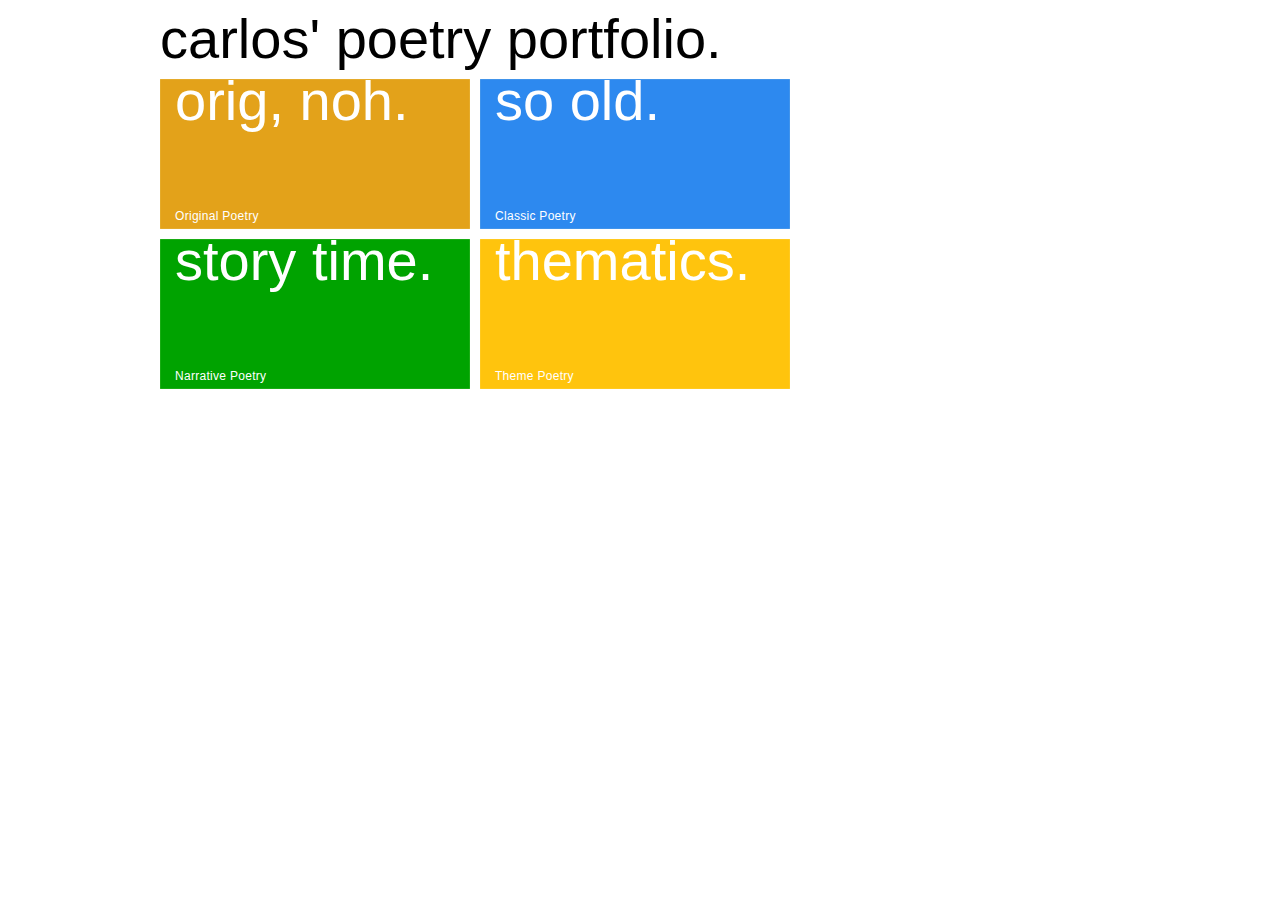
==== commit 9e544fb9: "Tidied up home page." ====
--- a/index.html
+++ b/index.html
@@ -6,6 +6,9 @@
 		<link rel = "stylesheet" type = "text/css" href="metrouicss/css/modern.css">
 	</head>
 	<body>
+	<div class = "grid"> 
+		<div class = "row">
+			<div class = "span10 offset2">
 	<h1> carlos' poetry portfolio. </h1>
 	<p> </p>
 		<!-- ORIGINAL POETRY
@@ -50,8 +53,8 @@
 	<!-- THEME POETRY
 	------------------------------------>
 	<a href = "themepoetry/index.html"> 
-	<div class = "tile double">
-		<div class = "tile-content bg-color-yellow">
+	<div class = "tile double bg-color-yellow outline-color-yellow">
+		<div class = "tile-content ">
 			<h1> thematics. </h1>
 			<div class = "brand">
 				<span class = "name"> Theme Poetry </span>
@@ -59,7 +62,8 @@
 		</div>
 	</div>
 	</a>
-	
-	</a>
+			</div><!-- span10 offset2-->
+		</div> <!-- row -->
+	</div> <!-- grid-->
 	</body>
 </html>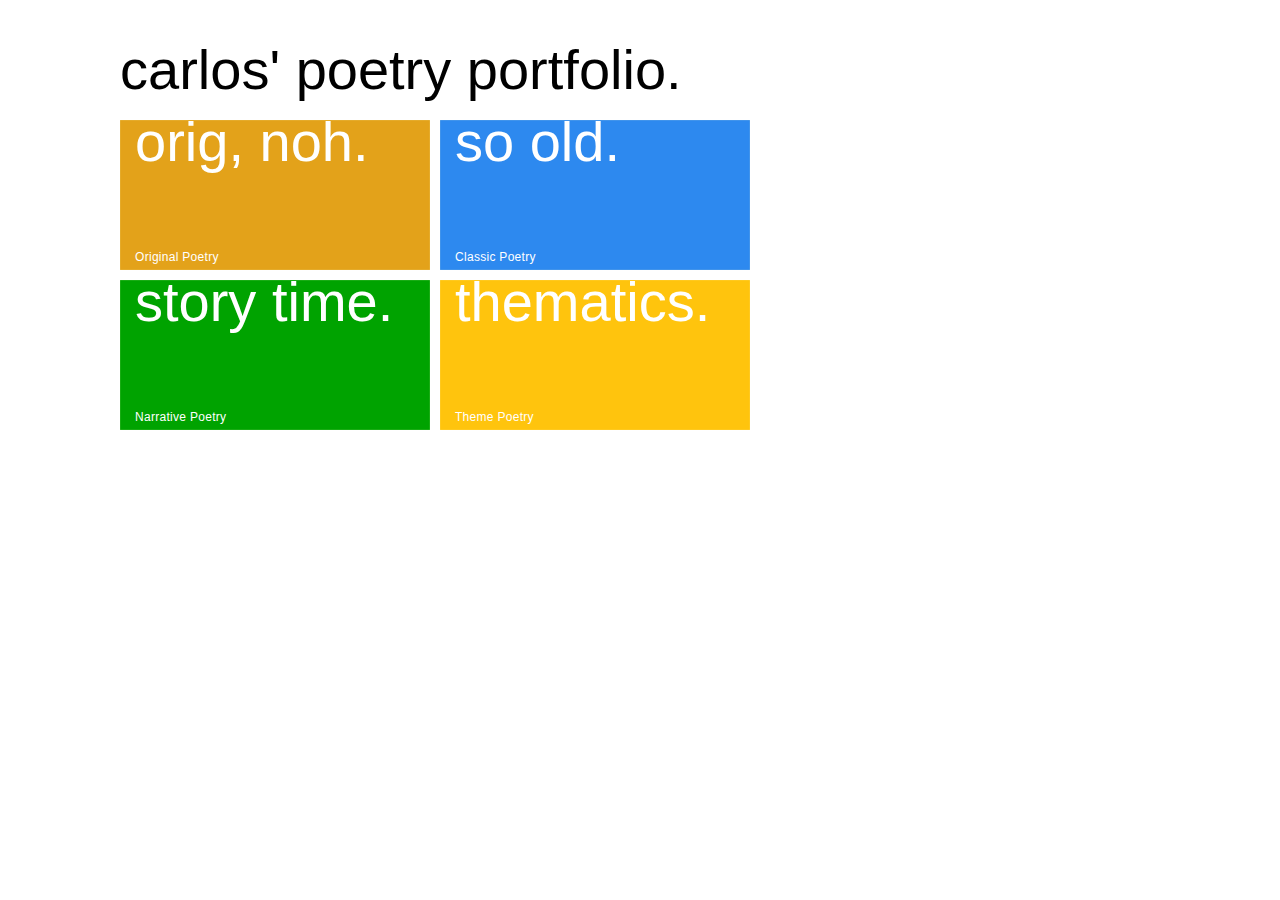
==== commit 7f67ad32: "Changed index to fit to page-secondary guidelines." ====
--- a/index.html
+++ b/index.html
@@ -6,62 +6,91 @@
 		<link rel = "stylesheet" type = "text/css" href="metrouicss/css/modern.css">
 	</head>
 	<body>
-	<div class = "grid"> 
-		<div class = "row">
-			<div class = "span10 offset2">
-	<h1> carlos' poetry portfolio. </h1>
-	<p> </p>
-		<!-- ORIGINAL POETRY
-		------------------------------------>
-		<a href = "originalpoetry/index.html">
-		<div class = "tile double bg-color-orange">
-			<div class = "tile-content">
-				<h1> orig, noh. </h1>
-				<div class = "brand">
-					<span class = "name"> Original Poetry </span>
-				</div>
+	<div class = "page secondary">
+		<div class = "page-header">
+			<div class = "page-header-content">
+			<h1> carlos' poetry portfolio. </h1>
 			</div>
 		</div>
-		</a>
 		
-		<!-- CLASSIC POETRY
-		----------------------------------->
-		<a href = "classicpoetry/index.html">
-		<div class = "tile double bg-color-blue">
-			<div class = "tile-content">
-				<h1> so old. </h1>
-				<div class = "brand">
-					<span class = "name"> Classic Poetry </span>
-				</div>
-			</div>
-		</div>
-		</a>
+		<div class = "page-region">
+			<div class = "page-region-content">
+				<div class = "grid"> 
+					<div class = "row">	
+						<div class = "span11">
+						<p> </p>
+						<!-- ORIGINAL POETRY
+						------------------------------------>
+						<a href = "originalpoetry/index.html">
+						<div class = "tile double bg-color-orange outline-color-orange">
+							<div class = "tile-content">
+								<h1> orig, noh. </h1>
+								<div class = "brand">
+									<span class = "name"> Original Poetry </span>
+								</div>
+							</div>
+						</div>
+						</a>	
+		
+		
+		
+						<!-- CLASSIC POETRY
+						----------------------------------->
+						<a href = "classicpoetry/index.html">
+						<div class = "tile double bg-color-blue outline-color-blue">
+							<div class = "tile-content">
+								<h1> so old. </h1>
+								<div class = "brand">
+									<span class = "name"> Classic Poetry </span>
+								</div>
+							</div>
+						</div>
+						</a>
+		
+
 	
-		<!-- NARRATIVE POETRY
-		---------------------------------->
-		<a href = "narrativepoetry/index.html">
-		<div class = "tile double bg-color-green">
-			<div class = "tile-content">
-				<h1> story time. </h1>
-				<div class = "brand">
-					<span class = "name"> Narrative Poetry </span>
-				</div>
-			</div>
-		</div>
-		</a>
+						<!-- NARRATIVE POETRY
+						---------------------------------->
+						<a href = "narrativepoetry/index.html">
+						<div class = "tile double bg-color-green outline-color-green">
+							<div class = "tile-content">
+								<h1> story time. </h1>
+								<div class = "brand">
+									<span class = "name"> Narrative Poetry </span>
+								</div>
+							</div>
+						</div>
+						</a>
 	
-	<!-- THEME POETRY
-	------------------------------------>
-	<a href = "themepoetry/index.html"> 
-	<div class = "tile double bg-color-yellow outline-color-yellow">
-		<div class = "tile-content ">
-			<h1> thematics. </h1>
-			<div class = "brand">
-				<span class = "name"> Theme Poetry </span>
-			</div>
-		</div>
-	</div>
-	</a>
+					<!-- THEME POETRY
+					------------------------------------>
+					<a href = "themepoetry/index.html"> 
+					<div class = "tile double bg-color-yellow outline-color-yellow">
+						<div class = "tile-content ">
+							<h1> thematics. </h1>
+							<div class = "brand">
+							<span class = "name"> Theme Poetry </span>
+							</div>
+						</div>
+					</div>
+					</a>
+					
+					</div> <!-- span11 -->
+				</div> <!-- row -->
+			</div> <!-- grid -->
+		</div> <!-- page-region-content -->
+	</div> <!-- page-region -->
+	</div> <!-- page-secondary -->
+	
+	
+	
+	
+	<!-- JS INCLUSIONS 
+	---------------------------------->
+	<script type="text/javascript" src="js/jquery.js"> </script>
+	<script type="text/javascript" src="../metrouicss/javascript/tile-slider.js"></script>
+	
+	
 			</div><!-- span10 offset2-->
 		</div> <!-- row -->
 	</div> <!-- grid-->
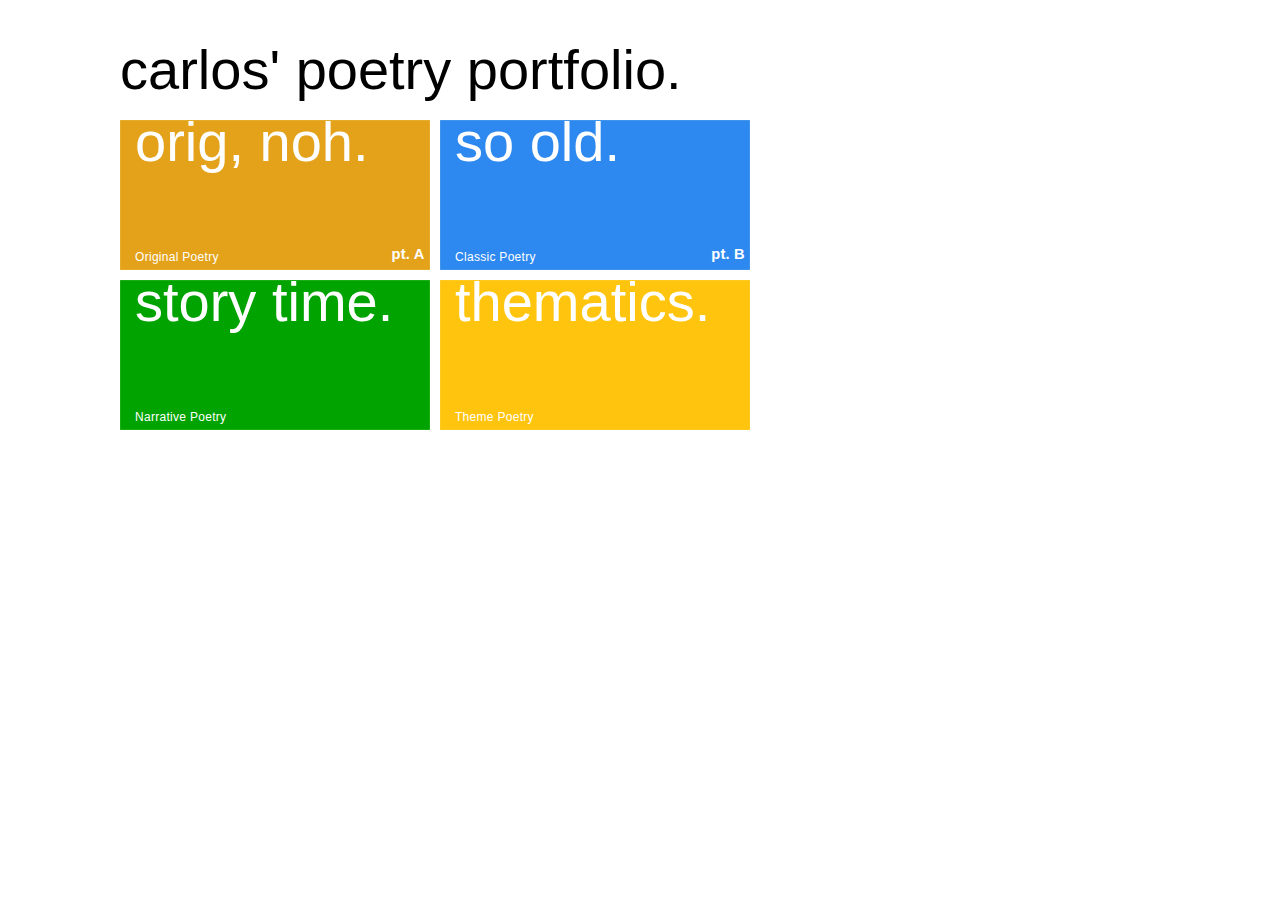
==== commit cdd82f23: "Added pts to homepage, and starting to metro-ify originalpoetry & classicpoetry." ====
--- a/index.html
+++ b/index.html
@@ -27,6 +27,7 @@
 								<h1> orig, noh. </h1>
 								<div class = "brand">
 									<span class = "name"> Original Poetry </span>
+									<div class = "badge"> pt. A </div>
 								</div>
 							</div>
 						</div>
@@ -42,6 +43,7 @@
 								<h1> so old. </h1>
 								<div class = "brand">
 									<span class = "name"> Classic Poetry </span>
+									<div class = "badge"> pt. B </div>
 								</div>
 							</div>
 						</div>
--- a/metrouicss/css/modern.css
+++ b/metrouicss/css/modern.css
@@ -1442,7 +1442,7 @@
 }
 .page .page-header .page-header-content  > .page-back {
   position: absolute;
-  top: 34px;
+  top: 50px; //34px
   left: 30px;
 }
 .page .page-header .page-header-content .user-login {
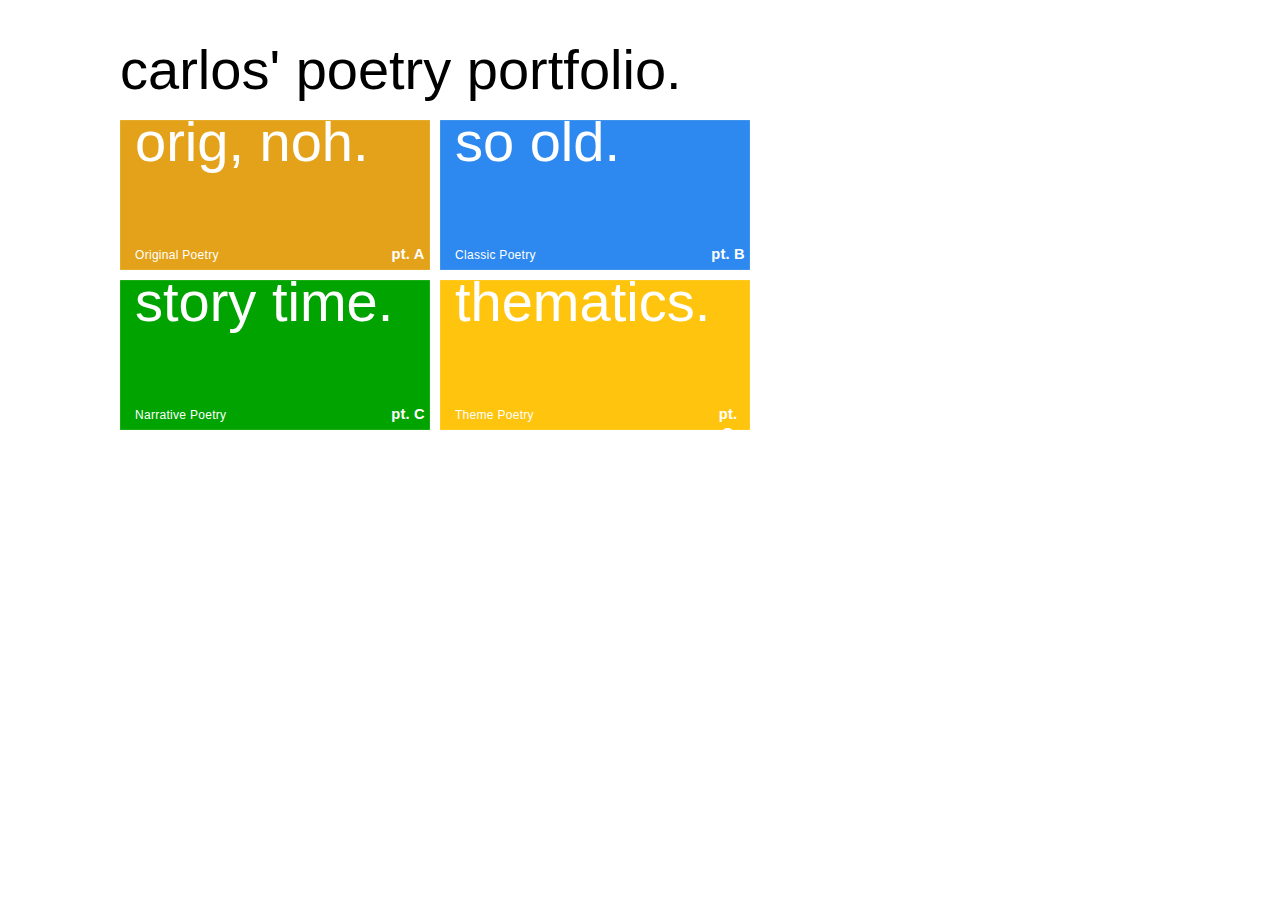
==== commit 0dcb7719: "Sliding tiles in homepage." ====
--- a/index.html
+++ b/index.html
@@ -21,14 +21,20 @@
 						<p> </p>
 						<!-- ORIGINAL POETRY
 						------------------------------------>
-						<a href = "originalpoetry/index.html">
-						<div class = "tile double bg-color-orange outline-color-orange">
+						<a href = "originalpoetry/index.html" > <!--href = "originalpoetry/index.html"-->
+						<div class = "tile double bg-color-orange outline-color-orange" data-role = "tile-slider">
 							<div class = "tile-content">
 								<h1> orig, noh. </h1>
-								<div class = "brand">
-									<span class = "name"> Original Poetry </span>
-									<div class = "badge"> pt. A </div>
-								</div>
+							</div>
+							<div class = "tile-content">
+								<h1> it felt lonelier. </h1>
+							</div>
+							<div class = "tile-content">
+								<h1> analyses. </h1>
+							</div>
+							<div class = "brand">
+								<span class = "name"> Original Poetry </span>
+								<div class = "badge"> pt. A </div>
 							</div>
 						</div>
 						</a>	
@@ -38,13 +44,20 @@
 						<!-- CLASSIC POETRY
 						----------------------------------->
 						<a href = "classicpoetry/index.html">
-						<div class = "tile double bg-color-blue outline-color-blue">
+						<div class = "tile double bg-color-blue outline-color-blue" data-role = "tile-slider">
 							<div class = "tile-content">
 								<h1> so old. </h1>
-								<div class = "brand">
-									<span class = "name"> Classic Poetry </span>
-									<div class = "badge"> pt. B </div>
-								</div>
+							</div>
+							<div class = "tile-content">
+								<h1> so shakespeare. </h1>
+							</div>
+							<div class = "tile-content">
+								<h1> sonnet 116 </h1>
+								<h1> & 130.</h1>
+							</div>
+							<div class = "brand">
+								<span class = "name"> Classic Poetry </span>
+								<div class = "badge"> pt. B </div>
 							</div>
 						</div>
 						</a>
@@ -54,12 +67,16 @@
 						<!-- NARRATIVE POETRY
 						---------------------------------->
 						<a href = "narrativepoetry/index.html">
-						<div class = "tile double bg-color-green outline-color-green">
+						<div class = "tile double bg-color-green outline-color-green" data-role = "tile-slider">
 							<div class = "tile-content">
 								<h1> story time. </h1>
-								<div class = "brand">
-									<span class = "name"> Narrative Poetry </span>
-								</div>
+							</div>
+							<div class = "tile-content">
+								<h1> light brigade. </h1>
+							</div>
+							<div class = "brand">
+								<span class = "name"> Narrative Poetry </span>
+								<div class = "badge"> pt. C </div>
 							</div>
 						</div>
 						</a>
@@ -67,12 +84,16 @@
 					<!-- THEME POETRY
 					------------------------------------>
 					<a href = "themepoetry/index.html"> 
-					<div class = "tile double bg-color-yellow outline-color-yellow">
+					<div class = "tile double bg-color-yellow outline-color-yellow" data-role = "tile-slider">
 						<div class = "tile-content ">
 							<h1> thematics. </h1>
-							<div class = "brand">
-							<span class = "name"> Theme Poetry </span>
-							</div>
+						</div>
+						<div class = "tile-content">
+							<h1> decided. </h1>
+						</div>
+						<div class = "brand">
+								<span class = "name"> Theme Poetry </span>
+								<div class = "badge"> pt. G </div>
 						</div>
 					</div>
 					</a>
@@ -90,7 +111,7 @@
 	<!-- JS INCLUSIONS 
 	---------------------------------->
 	<script type="text/javascript" src="js/jquery.js"> </script>
-	<script type="text/javascript" src="../metrouicss/javascript/tile-slider.js"></script>
+	<script type="text/javascript" src="metrouicss/javascript/tile-slider.js"></script>
 	
 	
 			</div><!-- span10 offset2-->
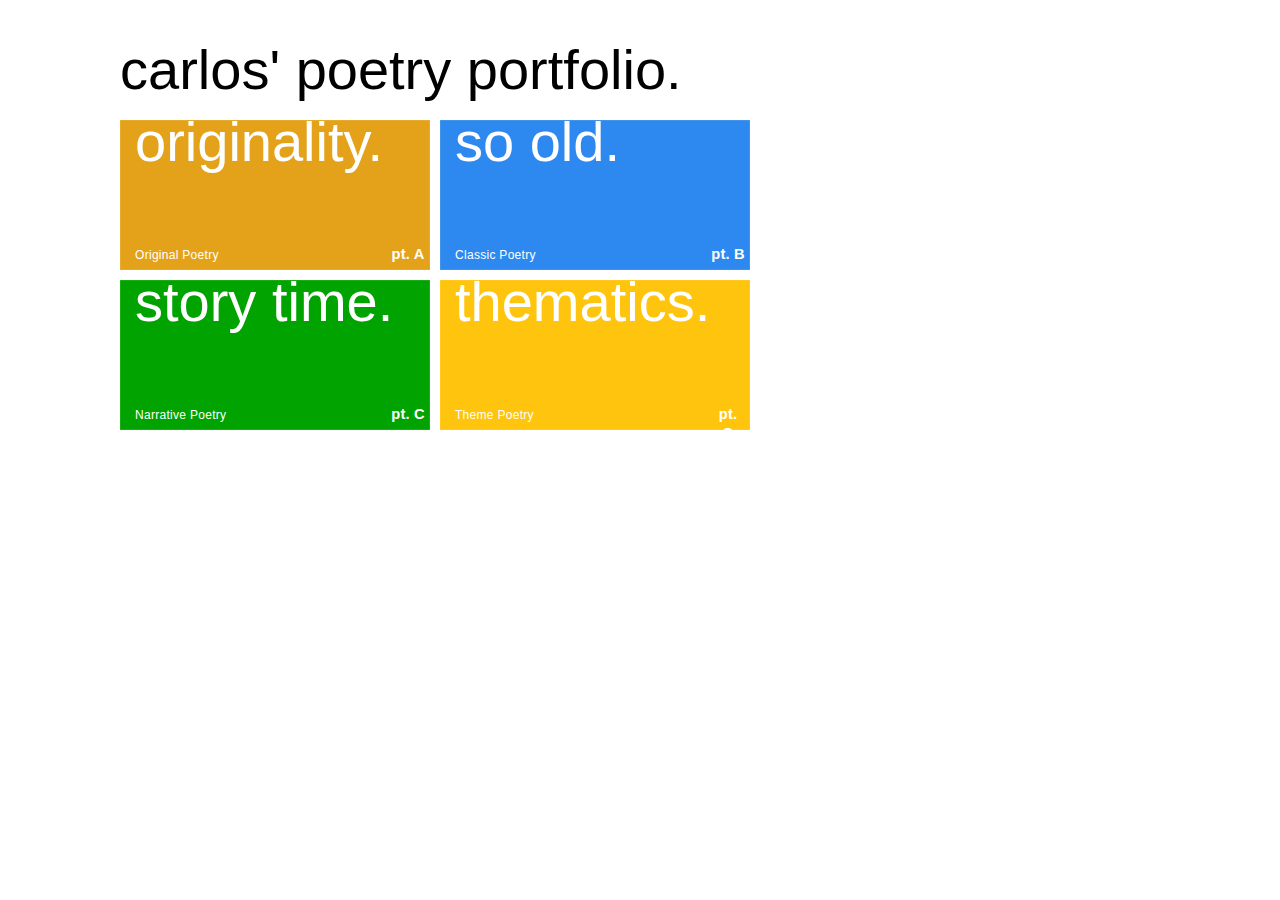
==== commit dc050435: "Changed up the entry messages for the homepage." ====
--- a/index.html
+++ b/index.html
@@ -24,10 +24,19 @@
 						<a href = "originalpoetry/index.html" > <!--href = "originalpoetry/index.html"-->
 						<div class = "tile double bg-color-orange outline-color-orange" data-role = "tile-slider">
 							<div class = "tile-content">
-								<h1> orig, noh. </h1>
+								<h1> originality. </h1>
 							</div>
 							<div class = "tile-content">
-								<h1> it felt lonelier. </h1>
+								<h1> alive, tear, smile, light. </h1>
+							</div>
+							<div class = "tile-content">
+								<h1> the cry <br /> resounds. </h1>
+							</div>
+							<div class = "tile-content">
+								<h1> have it? </h1>
+							</div>
+							<div class = "tile-content">
+								<h1> for infinity and beyond. </h1>
 							</div>
 							<div class = "tile-content">
 								<h1> analyses. </h1>
@@ -72,7 +81,7 @@
 								<h1> story time. </h1>
 							</div>
 							<div class = "tile-content">
-								<h1> light brigade. </h1>
+								<h1> the light brigade. </h1>
 							</div>
 							<div class = "brand">
 								<span class = "name"> Narrative Poetry </span>
@@ -89,7 +98,16 @@
 							<h1> thematics. </h1>
 						</div>
 						<div class = "tile-content">
-							<h1> decided. </h1>
+							<h1> journeys. </h1>
+						</div>
+						<div class = "tile-content">
+							<h1> a tunnel. </h1>
+						</div>
+						<div class = "tile-content">
+							<h1> geography lesson. </h1>
+						</div>
+						<div class = "tile-content">
+							<h1> the <br/> under ground. </h1>
 						</div>
 						<div class = "brand">
 								<span class = "name"> Theme Poetry </span>
--- a/metrouicss/css/modern.css
+++ b/metrouicss/css/modern.css
@@ -2951,8 +2951,8 @@
   background-color: #EBEBEB;
   padding-top: 10px;
   padding-bottom: 10px;
-  margin-top: 10px;
-  margin-left: 7px;
+  margin-top: 25px; /*10px */
+  margin-left: 125px; /*7px */
 }
 .page-sidebar a {
   font-family: 'Segoe UI', 'Open Sans', Verdana, Arial, Helvetica, sans-serif;
